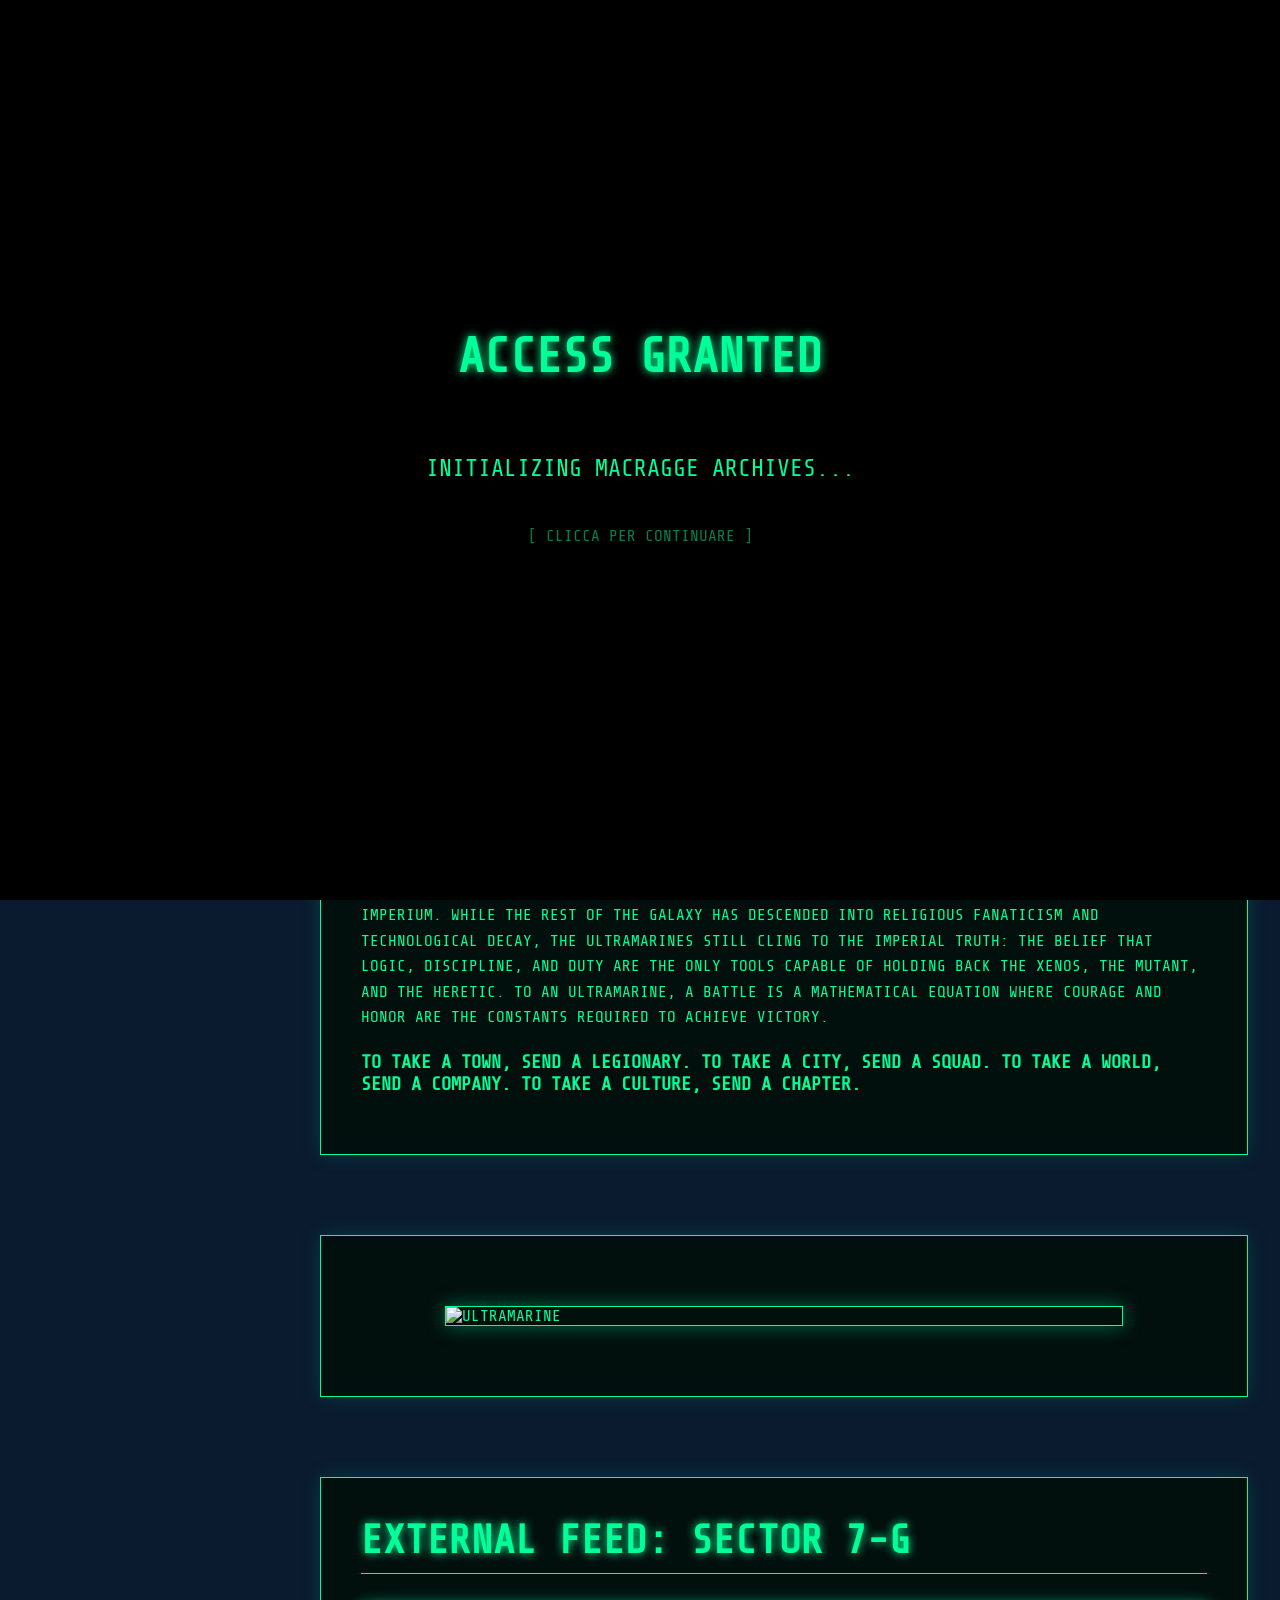
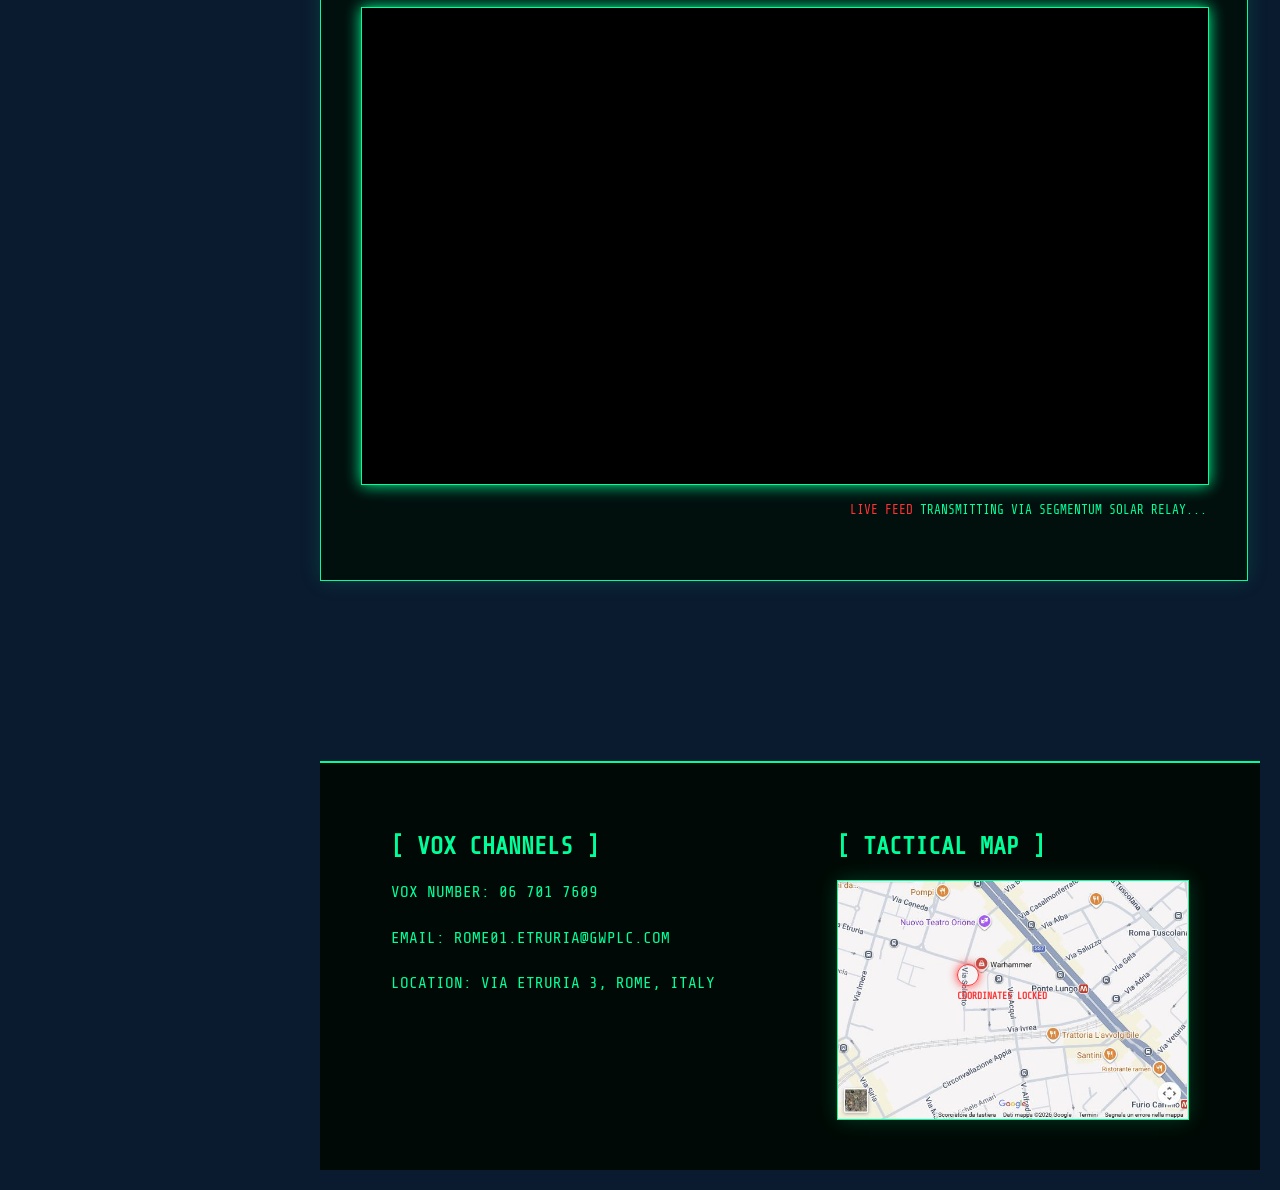
==== index.html @ a3e951f6 "Update index.html" ====
<!DOCTYPE html>
<html lang="eng">
<head>
    <meta charset="UTF-8">
    <title>Ultramarines Codex</title>
	<link rel="icon" type="image/x-icon" href="https://spikeybits.com/wp-content/uploads/2024/10/space-marines-wal-hor-codex-art-cover.png">
	<meta property="og:image" content="space-marines-wal-hor-codex-art-cover.png">
    <link rel="stylesheet" href="style.css">
    <link href="https://fonts.googleapis.com/css2?family=Share+Tech+Mono&display=swap" rel="stylesheet">
</head>
<body class="bg-index">

    <div id="notifica-nero" onclick="this.style.display='none'">
        <h1 style="border:none; font-size: 3em;">ACCESS GRANTED</h1>
        <p style="font-size: 1.5em;">Initializing Macragge Archives...</p>
        <p style="opacity: 0.5;">[ Clicca per continuare ]</p>
    </div>

    <nav class="codex-menu">
        <input type="checkbox" id="ultra-check" class="menu-toggle">
        <label for="ultra-check" class="menu-header">[+] Codex Index</label>
        <div class="menu-content">
            <ul>
                <li><a href="index.html">> Home</a></li>
                <li><a href="Roboute Guilliman.html">> The Primarch</a></li>
                <li><a href="Companies.html">> Companies</a></li>
            </ul>
        </div>
    </nav>

    <main class="container freespace">
        <article class="data-slate">
            <h1>Macragge's Database</h1>
            <p>Welcome, Battle-Brother. You are currently viewing the restricted data-slates of the Ultramarines Chapter's archive.</p>
            <h2>Chapter Status: Active</h2>
            <p>We march for Macragge! And we shall know no fear.</p>
	    <h3>For the Emperor of Mankind!!!</h3>
        </article>

        <article class="data-slate">
            <h1>Who are the Ultramarines?</h1>
            <h2>The XIII Legion: Guardians of the Five Hundred Worlds</h2>
            <p>The Ultramarines were forged during the Great Crusade as the thirteenth of the original twenty Space Marine Legions. While other Legions were defined by their savagery or their specialized psychic powers, the XIII was defined by logistics and statecraft. They didn't just conquer planets; they rebuilt them. Under the leadership of their Primarch, <a href="Roboute Guilliman.html">Roboute Guilliman</a>, the Ultramarines established the Realm of Ultramar—a sub-empire of five hundred star systems centered around their fortress-world, Macragge. Unlike the rest of the galaxy's decaying feudal systems, Ultramar was a beacon of meritocracy and efficiency, proving that humanity could thrive through order rather than just survive through fear.</p>
	    <p>
	    In the current era of the 41st Millennium, the Ultramarines are the "Standard-Bearers" of the Imperium. While the rest of the galaxy has descended into religious fanaticism and technological decay, the Ultramarines still cling to the Imperial Truth: the belief that logic, discipline, and duty are the only tools capable of holding back the xenos, the mutant, and the heretic. To an Ultramarine, a battle is a mathematical equation where Courage and Honor are the constants required to achieve victory.
	    </p>
	    <h3>To take a town, send a legionary. To take a city, send a squad. To take a world, send a company. To take a culture, send a Chapter.</h3>
        </article>

<article class="data-slate">
<img src="https://i.redd.it/wb20ms05nzif1.png" class="slate-image-right" alt="Ultramarine">
</article>

<article class="data-slate">
    <h1>External Feed: Sector 7-G</h1>
    <div class="video-aspect-ratio">
        <iframe
            src="https://www.youtube.com/embed/X98ImCbhjnI" 
            title="Codex Video Feed" 
            frameborder="0" 
            allow="accelerometer; autoplay; clipboard-write; encrypted-media; gyroscope; picture-in-picture" 
            allowfullscreen>
        </iframe> 
    </div>

    <p class="video-footer">
        <span class="status-blink">LIVE FEED</span> 
        Transmitting via Segmentum Solar Relay...
    </p>
</article>

	<footer class="cogitator-footer">
    <div class="footer-split">
        <div class="vox-contacts">
            <h2 class="gold-text">[ VOX CHANNELS ]</h2>
            <p>VOX NUMBER: <span class="glow">06 701 7609</span></p>
            <p> EMAIL: rome01.etruria@gwplc.com</p>
            <p>LOCATION: Via Etruria 3, Rome, Italy </p>
        </div>

        <div class="tactical-visualizer">
            <h2 class="gold-text">[ TACTICAL MAP ]</h2>
            <div class="map-portal-wrapper">
                <img src="images/map-screenshot.jpg" class="map-visual">
                
                <a href="https://jambonium.co.uk/40kmap/#macragge" class="target-link">
                    <div class="target-crosshair"></div>
                    <span class="target-label">COORDINATES LOCKED</span>
                </a>
            </div>
        </div>
    </div>
</footer>
		
</main>

</body>

</html>
---- style.css ----
/* --- COGITATOR CORE SYSTEM --- */
:root {
    --ultra-glow: #00FF99;
    --ultra-bg: rgba(0, 15, 10, 0.9); /* Darker green-tinted black */
    --ultra-font: 'Share Tech Mono', monospace;
    --ultra-border: 1px solid var(--ultra-glow);
    --scanline: linear-gradient(rgba(18, 16, 16, 0) 50%, rgba(0, 255, 153, 0.05) 50%), linear-gradient(90deg, rgba(255, 0, 0, 0.02), rgba(0, 255, 0, 0.01), rgba(0, 0, 255, 0.02));
    --ultra-blue: #79c0ff;      /* The Macragge Blue */
    --ultra-gold: #C39133;      /* The Golden Aquila */
    --ultra-blue-glow: rgba(0, 94, 184, 0.5);
    --ultra-dark: #0a1a2f;
     
}
html {
    scroll-behavior: smooth;
}
body {
   background-color: var(--ultra-dark);
    background-size: cover;
    background-attachment: fixed;
    background-position: center;
    margin: 0;
    padding: 0; /* Changed from 20px to 0 to prevent edge gaps */
    font: 16px var(--ultra-font);
    color: var(--ultra-glow);
    text-transform: uppercase;
    overflow-x: hidden;
    min-height: 100vh;
}
.bg-index {
    background-image: url('images/index-bg.jpg');
}
.bg-primarch {
    background-image: url('images/guilliman-bg.jpg');
}
.bg-companies {
    background-image: url('images/companies-bg.jpg');
}

/* --- THE SCANLINE OVERLAY (The Secret Ingredient) --- */
body::before {
    content: " ";
    display: block;
    position: fixed;
    top: 0; left: 0; bottom: 0; right: 0;
    background: var(--scanline);
    background-size: 100% 4px, 3px 100%;
    z-index: 9999;
    pointer-events: none; /* Allows clicking through the lines */
}

/* --- THE COGITATOR MENU --- */
.codex-menu {
    width: 280px;
    position: fixed;
    top: 20px;
    left: 20px;
    background: var(--ultra-bg);
    border: var(--ultra-border);
    z-index: 100;
    box-shadow: 0 0 15px rgba(0, 255, 153, 0.3);
    backdrop-filter: blur(5px);
}

.menu-header {
    display: block;
    padding: 15px;
    background: rgba(0, 255, 153, 0.1);
    cursor: pointer;
    text-transform: uppercase;
    border-bottom: var(--ultra-border);
    font-weight: bold;
}

.menu-content a {
    color: var(--ultra-glow);
    text-decoration: none;
    display: block;
    padding: 12px 20px;
    border-bottom: 1px solid rgba(0, 255, 153, 0.1);
}

.menu-content a:hover {
    background: var(--ultra-glow);
    color: #000;
}

.menu-toggle { display: none; }
.menu-toggle:checked ~ .menu-content { max-height: 500px; }
.menu-content { max-height: 0; overflow: hidden; transition: 0.4s; }

/* --- THE MAIN DATA-SLATE BOX --- */
.container {
    padding: 20px 20px 20px 320px; /* Room for fixed menu */
    min-height: 100vh;
}

.data-slate {
    background: var(--ultra-bg);
    border: var(--ultra-border);
    padding: 40px;
    max-width: 1000px;
    width:90%;
    box-shadow: 0 0 20px rgba(0, 255, 153, 0.15);
    backdrop-filter: blur(5px);
    position: relative;
}

/* Glowing Title Effect */
h1 {
    font-size: 2.5em;
    margin-top: 0;
    text-transform: uppercase;
    border-bottom: var(--ultra-border);
    padding-bottom: 10px;
    text-shadow: 0 0 10px var(--ultra-glow);
}

p {
    line-height: 1.6;
    margin-bottom: 20px;
}
.data-slate a {
    color: var(--ultra-glow);
    text-decoration: none;
    border-bottom: 1px dashed var(--ultra-glow);
    transition: 0.3s;
}

.data-slate a:hover {
    background: var(--ultra-glow);
    color: #000;
    box-shadow: 0 0 10px var(--ultra-glow);
}

/* --- OVERLAY INITIALIZATION --- */
#notifica-nero {
    position: fixed;
    top: 0; left: 0; width: 100%; height: 100%;
    background: black;
    z-index: 999999;
    display: flex;
    flex-direction: column;
    justify-content: center;
    align-items: center;
    cursor: pointer;
}
/* --- free space between articles --- */
.freespace {
  display: flex;
  flex-direction: column;
  gap: 80px; /* Precise control over the space between items */
 /* Shared background */
}
/* --- setup images at the right of the articles --- */
.slate-image-right {
  display: block;      /* Takes up its own line to allow centering */
    margin: 30px auto;   /* Perfect horizontal centering with vertical spacing */
    width: 80%;          /* Significantly expands it to fill the slate */
    max-width: 900px;    /* Prevents it from getting too big on huge monitors */
    border: var(--ultra-border);
    box-shadow: 0 0 20px rgba(0, 255, 153, 0.4); /* Intense glow */
}

.video-aspect-ratio {
    position: relative;
    width: 100%;
    padding-bottom: 56.25%; /* Magic number for 16:9 aspect ratio */
    height: 0;
    overflow: hidden;
    border: var(--ultra-border);
    background: #000;
    box-shadow: 0 0 15px var(--ultra-glow);
    margin-bottom: 15px;
    z-index: 10;
}

/* This forces the YouTube player to fill that container */
.video-aspect-ratio iframe {
    position: absolute;
    top: 0;
    left: 0;
    width: 100%;
    height: 100%;
    border: 0;
}

.video-footer {
    font-family: 'Share Tech Mono', monospace;
    font-size: 0.8em;
    color: var(--ultra-glow);
    text-align: right;
    text-transform: uppercase;
}
.status-blink {
    color: #ff3333;
    animation: blinker 1s linear infinite;
}

@keyframes blinker {
    50% { opacity: 0; }
}
/* --- THE ULTIMATE PRIMARCH OVERRIDE (CLEANED) --- */

/* 1. TEXT COLORS: LIGHT BLUE CONTENT, GOLD TITLES */
body.bg-primarch p, 
body.bg-primarch li, 
body.bg-primarch td {
    color: #79C0FF !important; 
}

/* Fixed the comma and the heading list */
body.bg-primarch h1, 
body.bg-primarch h2, 
body.bg-primarch h3 {
    color: var(--ultra-gold) !important;
    text-shadow: 0 0 10px rgba(195, 145, 51, 0.5) !important;
    border-bottom: 2px solid var(--ultra-gold) !important;
    text-transform: uppercase; /* Makes them look like official data headers */
}

/* 2. THE DATA SLATE & SCANLINES (BLUE GLOW) */
body.bg-primarch .data-slate {
    border: 1px solid #005EB8 !important;
    box-shadow: 0 0 20px rgba(0, 94, 184, 0.4) !important;
}

body.bg-primarch::before {
    background: linear-gradient(rgba(18, 16, 16, 0) 50%, rgba(0, 94, 184, 0.05) 50%);
    background-size: 100% 4px;
}

/* 3. THE MENU (BLUE SYSTEM) */
body.bg-primarch .codex-menu {
    border: 1px solid #005EB8 !important;
    box-shadow: 0 0 15px rgba(0, 94, 184, 0.5) !important;
}

body.bg-primarch .menu-header {
    color: #005EB8 !important;
    border-bottom: 1px solid #005EB8 !important; /* This fixes the green line! */
    text-shadow: 0 0 5px rgba(0, 94, 184, 0.5) !important;
     background: rgba(0, 15, 10, 0.9);
}

body.bg-primarch .menu-content a {
    color: #79C0FF !important; /* Lighter blue for links */
    border-bottom: 1px solid rgba(0, 94, 184, 0.3) !important;
    border-left: 3px solid transparent;
}

body.bg-primarch .menu-content a:hover {
    background: #005EB8 !important;
    color: white !important;
    box-shadow: 0 0 10px #005EB8 !important;
}

/* 4. THE WARGEAR TABLE (REFINED) */
body.bg-primarch .ultra-table {
    border: 1px solid #005EB8 !important;
    background: rgba(10, 26, 47, 0.9);
}

body.bg-primarch .ultra-table thead th {
    color: var(--ultra-gold) !important; /* Headers are Gold */
    background: rgba(0, 94, 184, 0.3);
    border-bottom: 2px solid var(--ultra-gold)!important;
}

/* Layout Grid */
.cogitator-grid {
    display: flex;
    flex-direction: column;
    gap: 30px; /* Space between the three main rows */
    margin-top: 20px;
    width: 100%;
}

.grid-row {
    display: flex;
    flex-wrap: wrap; /* Allows cards to drop to next line if screen is small */
    gap: 15px;      /* Horizontal space between cards */
    justify-content: flex-start; /* Keeps them left-aligned like a data-slate */
    width: 100%;
}

/* Card Styling */
.company-card {
    background: var(--ultra-bg);
    border: var(--ultra-border);
    padding: 12px;
    width: 160px; 
    min-height: 280px;
    box-shadow: 0 0 15px rgba(0, 255, 153, 0.1);
    position: relative;
    backdrop-filter: blur(5px);
    flex: 0 0 auto; /* Prevents cards from squishing */
}

.company-card:hover {
    box-shadow: 0 0 20px var(--ultra-glow);
    transform: translateY(-2px);
}

/* Card Header */
.card-header {
    border-bottom: var(--ultra-border);
    font-size: 0.9rem;
    padding-bottom: 5px;
    margin-bottom: 15px;
    text-align: center;
    letter-spacing: 1px;
}

.banner-img {
    display: block;
    width: 60px; 
    height: auto;
    margin: 0 auto 15px;
    position: relative;
    z-index: 10; /* Ensures it sits above the background */
    /* Removed the complex filter; use this simple one to start */
    filter: brightness(1.2) contrast(1.1); 
}

/* Captain Name */
.captain {
    display: block;
    color: var(--ultra-gold);
    font-size: 0.75rem;
    font-weight: bold;
    text-align: center;
    margin-bottom: 10px;
    min-height: 2em;
}

/* Unit Lists */
.card-content ul {
    list-style: none;
    padding: 0;
    margin: 0;
}

.card-content li {
    font-size: 0.65rem;
    margin-bottom: 4px;
    padding-left: 10px;
    position: relative;
}

.card-content li::before {
    content: ">";
    position: absolute;
    left: 0;
    color: var(--ultra-glow);
}

/* Card Variants */
.company-card.veteran {
    border-left: 4px solid var(--ultra-gold);
}

.company-card.scout {
    opacity: 0.85;
    border-style: dashed;
}

/* --- 2. NEWSLETTER LOGIC --- */

.newsletter-thanks {
    display: none; 
    margin-top: 20px;
    padding: 20px;
    border: 1px dashed var(--ultra-glow);
    background: rgba(0, 255, 153, 0.05);
    text-align: center;
    color: var(--ultra-glow);
    box-shadow: inset 0 0 10px rgba(0, 255, 153, 0.2);
}



/* Responsive tweak for tablets/phones */
@media (max-width: 800px) {
    .container {
        padding: 20px; /* Removes large left margin on small screens */
    }
    .codex-menu {
        position: relative;
        width: 100%;
        margin-bottom: 20px;
        top: 0; left: 0;
    }
}

/* --- SCROLL TRIGGER BUTTON --- */
.scroll-trigger {
    position: fixed;
    bottom: 20px;
    right: 20px;
    z-index: 10005; /* Above everything */
    background: var(--ultra-bg);
    border: var(--ultra-border);
    color: var(--ultra-glow);
    padding: 10px;
    text-decoration: none;
    display: flex;
    flex-direction: column;
    align-items: center;
    box-shadow: 0 0 10px var(--ultra-glow);
    transition: 0.3s;
}

.scroll-trigger:hover {
    background: var(--ultra-glow);
    color: #000;
}

.scroll-trigger .arrow {
    animation: bounce 2s infinite;
}

@keyframes bounce {
    0%, 20%, 50%, 80%, 100% {transform: translateY(0);}
    40% {transform: translateY(5px);}
    60% {transform: translateY(3px);}
}

/* --- FLOATING SCROLL BUTTON --- */
.scroll-to-map {
    position: fixed;
    bottom: 30px;
    right: 30px;
    cursor: pointer;
    z-index: 10005; /* Above scanlines */
    text-align: center;
    color: var(--ultra-glow);
    font-size: 0.6rem;
    letter-spacing: 2px;
}

.mouse-icon {
    width: 22px;
    height: 38px;
    border: 2px solid var(--ultra-glow);
    border-radius: 12px;
    margin: 0 auto 8px;
    position: relative;
}

.mouse-icon::before {
    content: '';
    width: 4px;
    height: 8px;
    background: var(--ultra-glow);
    position: absolute;
    top: 6px; left: 50%;
    transform: translateX(-50%);
    animation: mouse-scroll 1.5s infinite;
}

@keyframes mouse-scroll {
    0% { opacity: 1; top: 6px; }
    100% { opacity: 0; top: 20px; }
}

/* --- FOOTER & MAP --- */
.cogitator-footer {
    background: rgba(0, 10, 5, 0.98);
    border-top: 2px solid var(--ultra-glow);
    padding: 50px 30px;
    margin-top: 100px;
    position: relative;
    z-index: 10001;
}

.footer-split {
    display: flex;
    justify-content: space-around;
    flex-wrap: wrap;
    gap: 40px;
}

.map-portal-wrapper {
    position: relative;
    width: 350px;
    border: 1px solid var(--ultra-glow);
    box-shadow: 0 0 20px rgba(0, 255, 153, 0.2);
}

.map-visual {
    width: 100%;
    display: block;
    /* This makes the screenshot look like a holographic projection */
  /*  filter: brightness(0.4) sepia(1) hue-rotate(100deg) saturate(3) contrast(1.2); */
}

/* THE CLICKABLE MARKER (This redirects to your site) */
.target-link {
    position: absolute;
    top: 35%; left: 34%; /* Change these to mark your specific house/location */
    text-decoration: none;
    cursor: pointer;
}

.target-crosshair {
    width: 20px;
    height: 20px;
    border: 1px solid #ff3333;
    border-radius: 50%;
    box-shadow: 0 0 10px #ff3333;
    animation: target-pulse 1s infinite alternate;
}

@keyframes target-pulse {
    from { transform: scale(1); opacity: 0.5; }
    to { transform: scale(1.3); opacity: 1; }
}

.target-label {
    color: #ff3333;
    font-size: 0.6rem;
    font-weight: bold;
    display: block;
    margin-top: 5px;
}
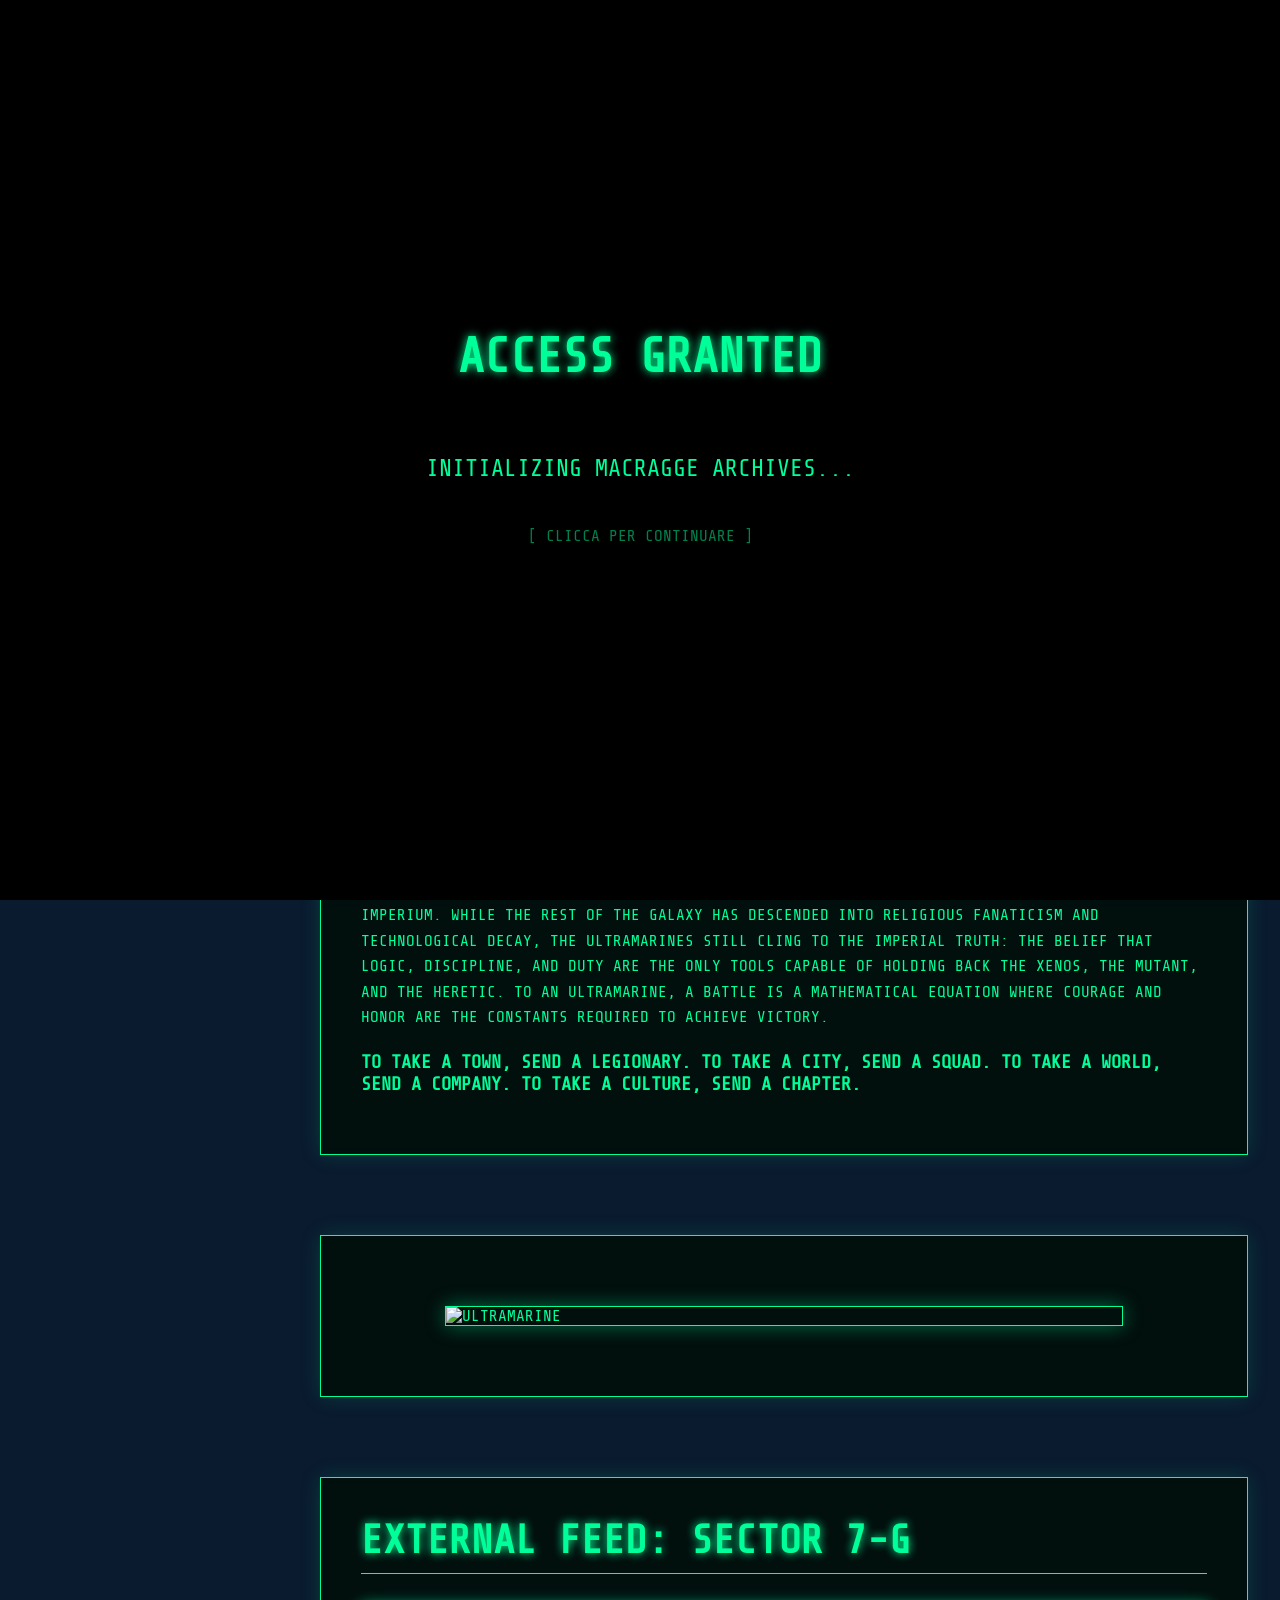
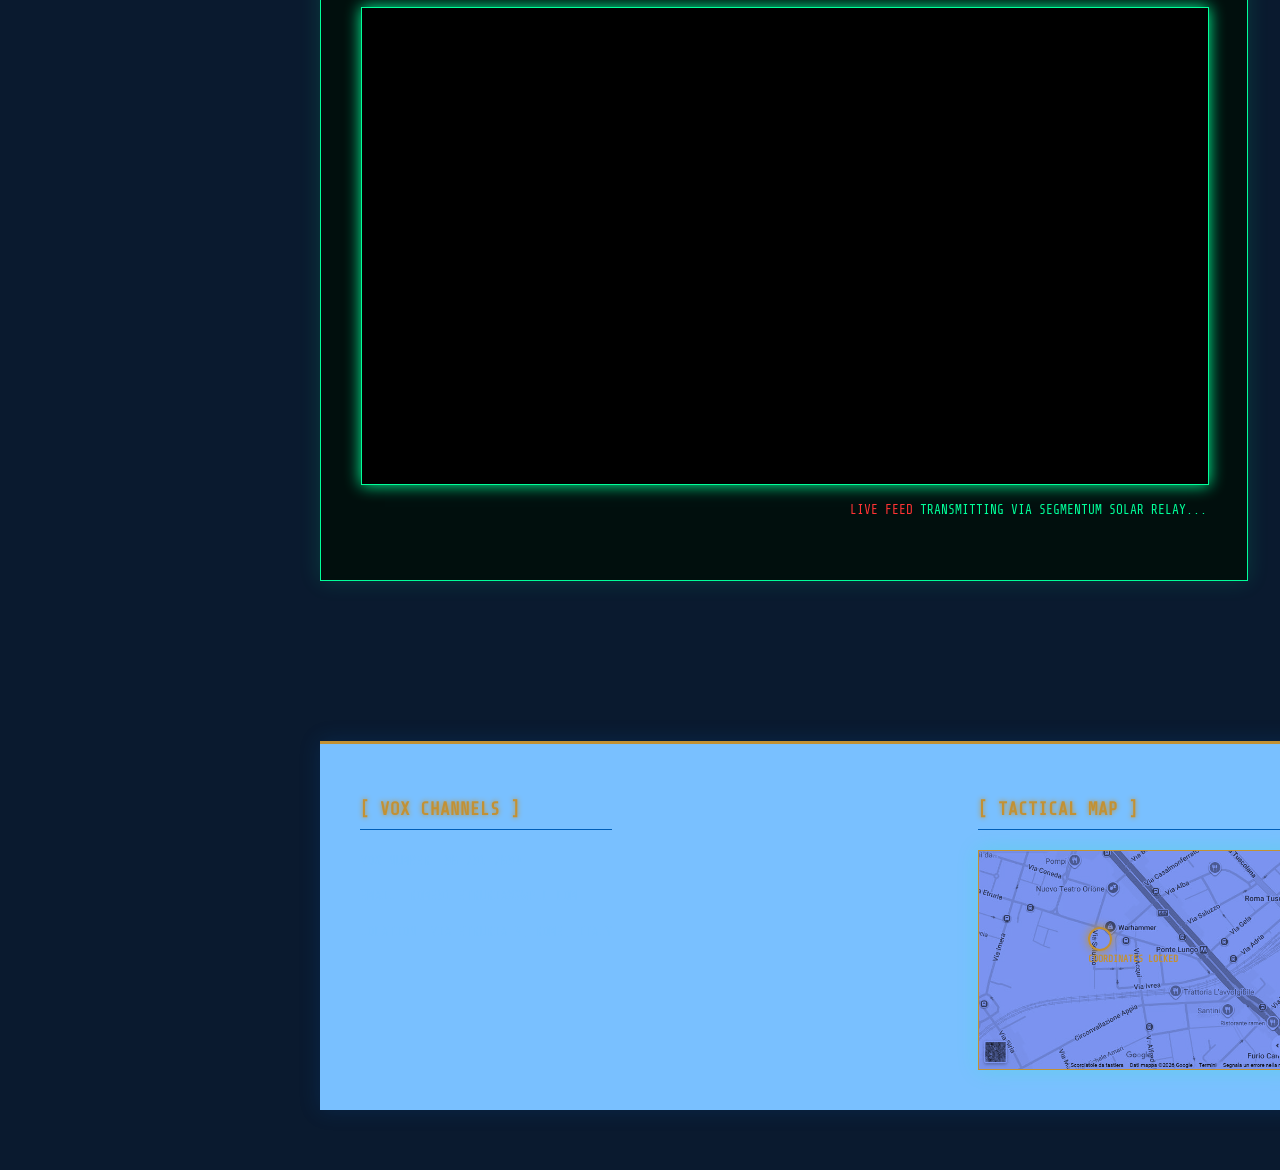
==== commit 7fd1089c: "Update index.html" ====
--- a/index.html
+++ b/index.html
@@ -69,6 +69,11 @@
     </p>
 </article>
 
+	<div class="scroll-to-map" onclick="window.scrollTo({top: document.body.scrollHeight, behavior: 'smooth'})">
+    <div class="mouse-icon"></div>
+    <span>NAVIGATE TO SECTOR</span>
+</div>
+		
 	<footer class="cogitator-footer">
     <div class="footer-split">
         <div class="vox-contacts">
--- a/style.css
+++ b/style.css
@@ -524,3 +524,132 @@
     display: block;
     margin-top: 5px;
 }
+
+
+/* --- ULTRAMARINE GLOBAL UI (Contained Version) --- */
+
+/* 1. THE FLOATING SCROLL TRIGGER */
+.scroll-to-map {
+    position: fixed;
+    bottom: 30px;
+    right: 30px;
+    cursor: pointer;
+    z-index: 10005; 
+    text-align: center;
+    color: var(--ultra-gold); 
+    font-size: 0.65rem;
+    letter-spacing: 2px;
+    text-shadow: 0 0 8px var(--ultra-blue-glow);
+}
+
+.mouse-icon {
+    width: 22px;
+    height: 38px;
+    border: 2px solid var(--ultra-blue-glow); 
+    border-radius: 12px;
+    margin: 0 auto 8px;
+    position: relative;
+    box-shadow: 0 0 10px var(--ultra-blue-glow);
+}
+
+.mouse-icon::before {
+    content: '';
+    width: 4px;
+    height: 8px;
+    background: var(--ultra-gold); 
+    position: absolute;
+    top: 6px; 
+    left: 50%;
+    transform: translateX(-50%);
+    animation: mouse-scroll 1.5s infinite;
+    box-shadow: 0 0 5px var(--ultra-gold);
+}
+
+@keyframes mouse-scroll {
+    0% { opacity: 1; top: 6px; }
+    100% { opacity: 0; top: 20px; }
+}
+
+/* 2. THE CONTAINED COGITATOR FOOTER */
+.cogitator-footer {
+    width: 100%;
+    max-width: 1000px; 
+    background: var(--ultra-blue) !important;
+    border: 1px solid var(--ultrea-gold) !important;
+    border-top: 3px solid var(--ultra-gold) !important;
+    padding: 40px;
+    margin-top: 80px;
+    margin-bottom: 40px;
+    position: relative;
+    z-index: 10001;
+    box-shadow: 0 0 20px rgba(0, 94, 184, 0.2);
+    backdrop-filter: blur(5px);
+}
+
+.footer-split {
+    display: flex;
+    justify-content: space-between;
+    align-items: flex-start;
+    flex-wrap: wrap;
+    gap: 30px;
+}
+
+.vox-contacts h2, .tactical-visualizer h2 {
+    color: var(--ultra-gold) !important;
+    font-size: 1.1rem;
+    border-bottom: 1px solid #005EB8 !important;
+    padding-bottom: 10px;
+    margin-bottom: 20px;
+    text-shadow: 0 0 5px var(--ultra-gold) !important;
+}
+
+.vox-contacts p {
+    color: #79c0ff;
+    font-size: 0.85rem;
+    margin-bottom: 10px;
+}
+
+/* 3. THE TACTICAL MAP PORTAL */
+.map-portal-wrapper {
+    position: relative;
+    width: 320px;
+    border: 1px solid var(--ultra-gold) !important;
+    line-height: 0;
+}
+
+.map-visual {
+    width: 100%;
+    display: block;
+    filter: brightness(0.5) sepia(1) hue-rotate(190deg) saturate(2.5);
+}
+
+.target-link {
+    position: absolute;
+    top: 35%; 
+    left: 34%; 
+    text-decoration: none;
+    cursor: pointer;
+}
+
+.target-crosshair {
+    width: 20px;
+    height: 20px;
+    border: 2px solid var(--ultra-gold);
+    border-radius: 50%;
+    box-shadow: 0 0 10px var(--ultra-gold);
+    animation: target-pulse 1s infinite alternate;
+}
+
+@keyframes target-pulse {
+    from { transform: scale(1); opacity: 0.6; }
+    to { transform: scale(1.3); opacity: 1; }
+}
+
+.target-label {
+    color: var(--ultra-gold) !important;
+    font-size: 0.6rem;
+    font-weight: bold;
+    display: block;
+    margin-top: 8px;
+    text-align: center;
+}
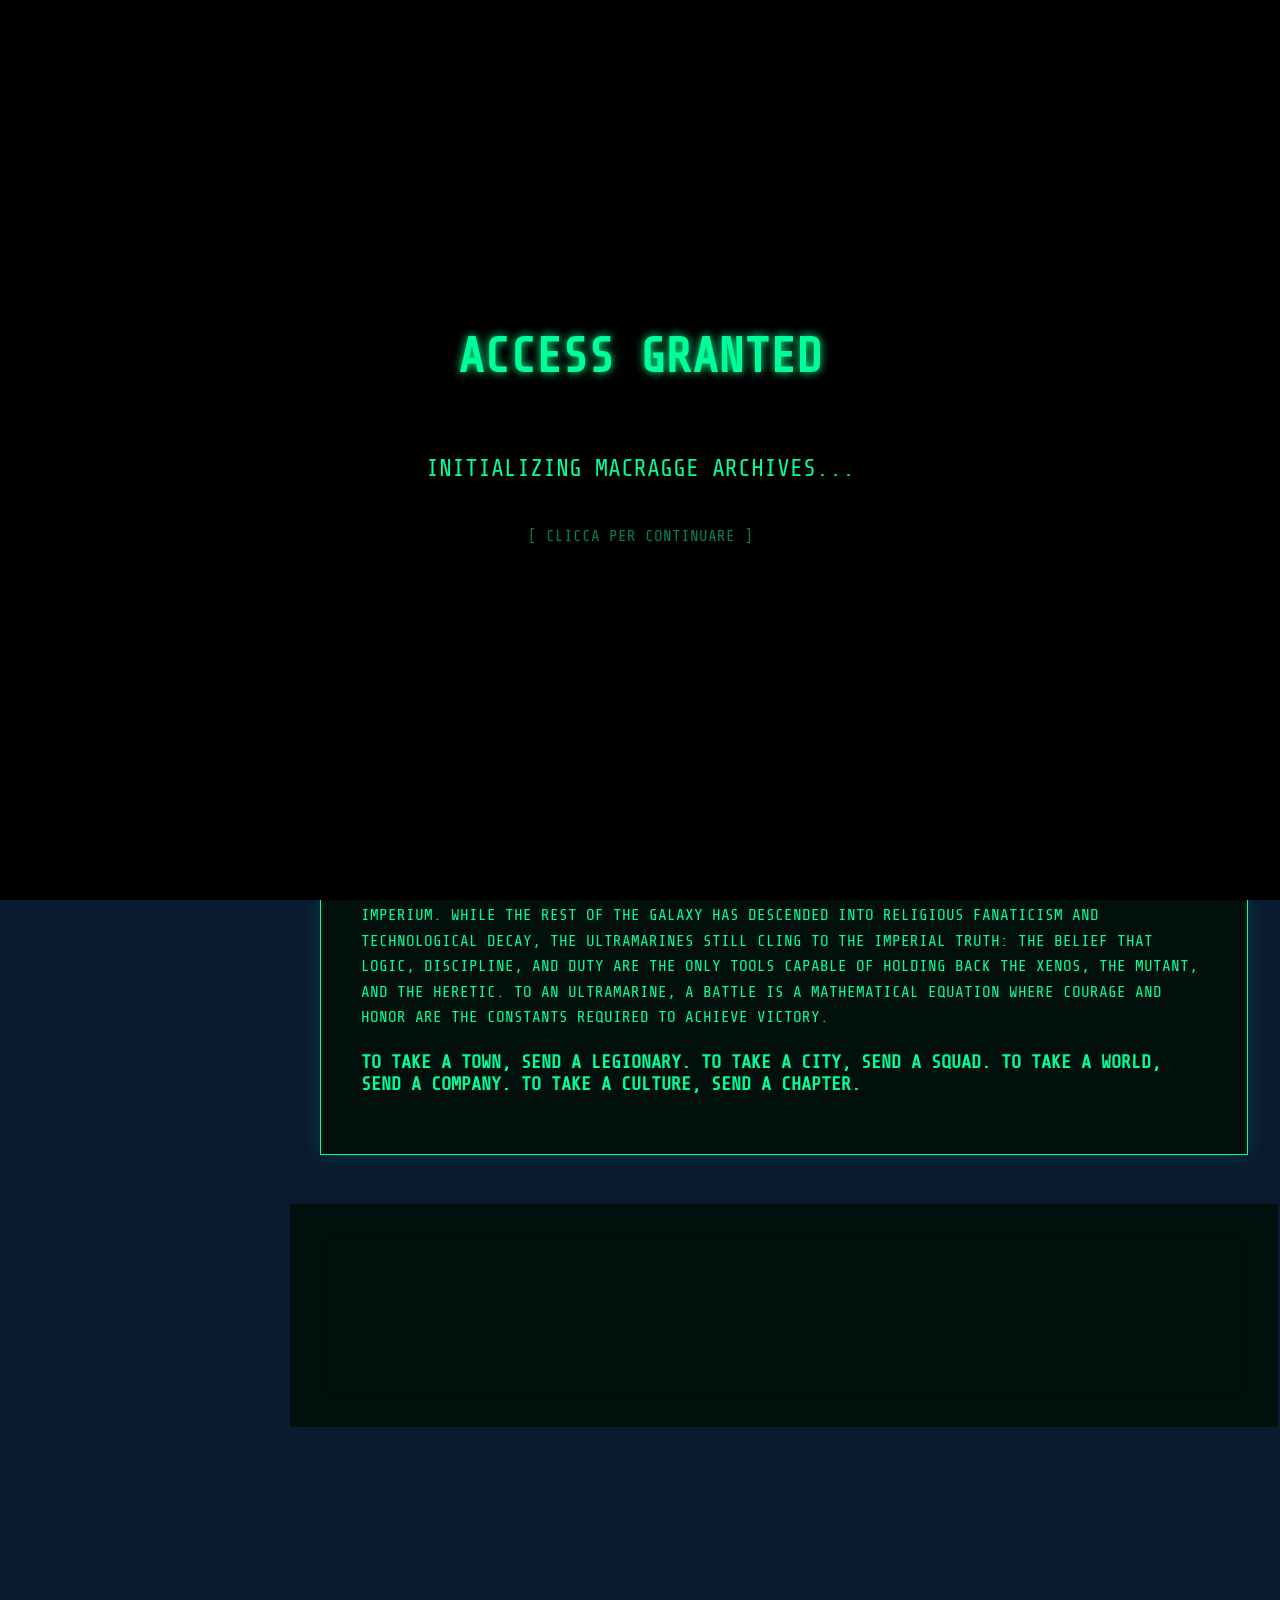
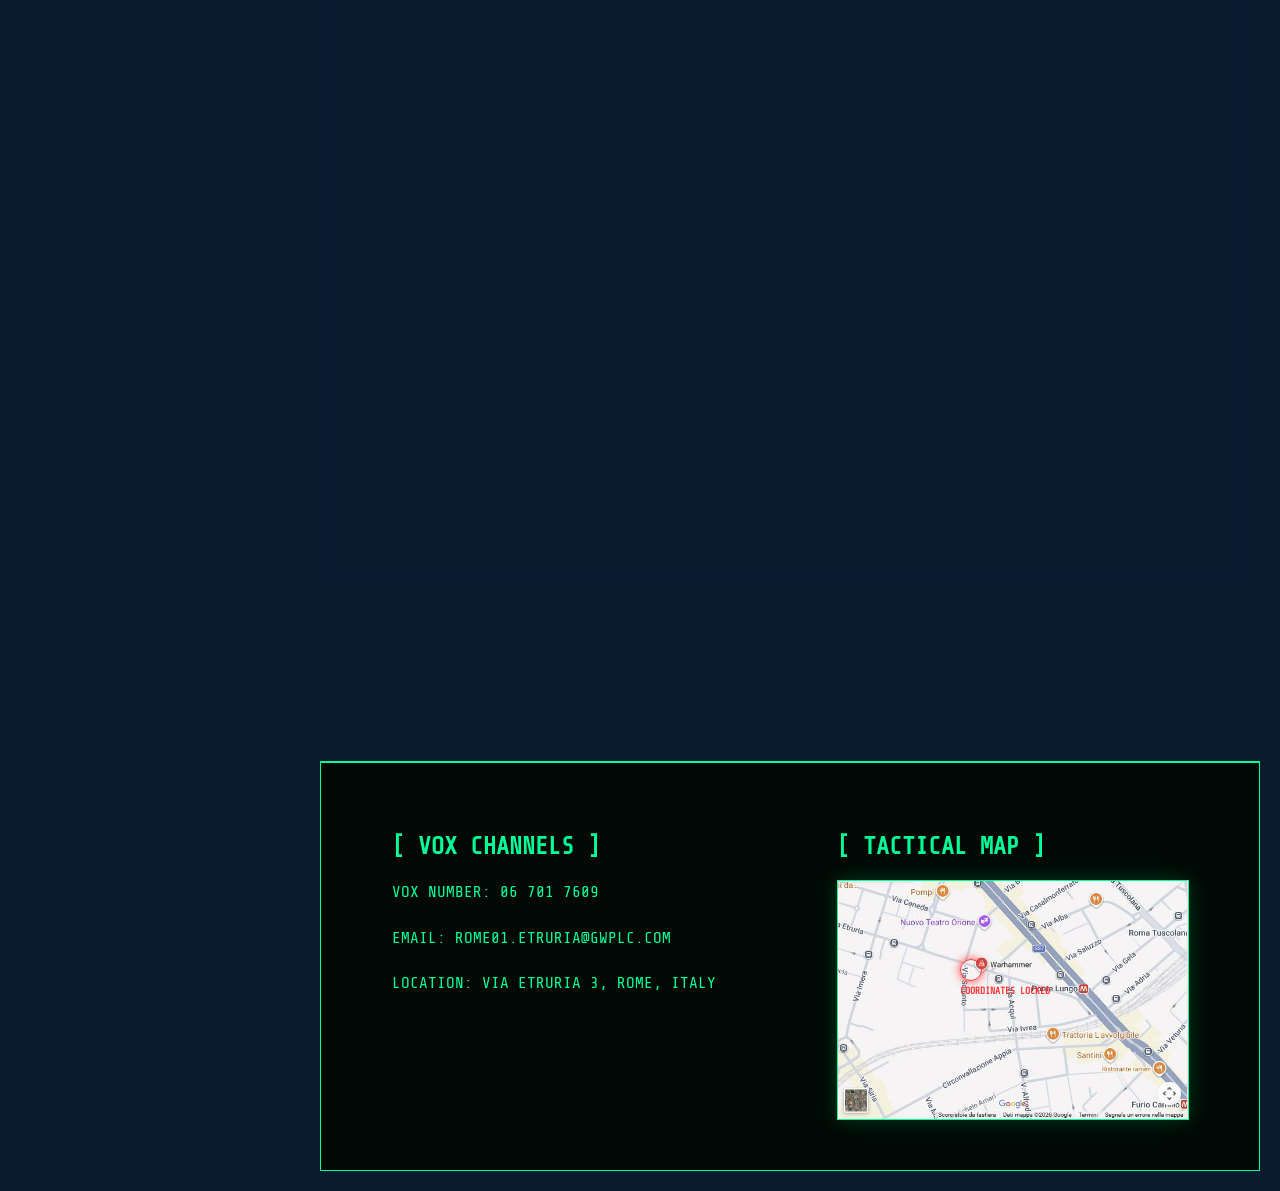
==== commit 09d3f242: "Update index.html" ====
--- a/index.html
+++ b/index.html
@@ -24,6 +24,7 @@
                 <li><a href="index.html">> Home</a></li>
                 <li><a href="Roboute Guilliman.html">> The Primarch</a></li>
                 <li><a href="Companies.html">> Companies</a></li>
+				<li><a href="enemies.html">> Enemies of Utramar</a></li>
             </ul>
         </div>
     </nav>
--- a/style.css
+++ b/style.css
@@ -9,6 +9,7 @@
     --ultra-gold: #C39133;      /* The Golden Aquila */
     --ultra-blue-glow: rgba(0, 94, 184, 0.5);
     --ultra-dark: #0a1a2f;
+     --ultra-border-blue: 1px solid var(--ultra-blue-glow);
      
 }
 html {
@@ -230,6 +231,23 @@
     background-size: 100% 4px;
 }
 
+ body.bg-primarch .slate-image-right {
+     border: #79C0FF !important;
+     box-shadow: 0 0 20px rgba(0, 212, 255, 0.4) !important;
+ }
+body.bg-primarch .data-slate a {
+    color: #79C0FF !important;
+    text-decoration: none !important;
+    border-bottom: 1px dashed #79C0FF!important;
+    transition: 0.3s;
+}
+
+body.bg-primarch .data-slate a:hover {
+    background: #79C0FF !important;
+    color: #000 !important;
+    box-shadow: 0 0 10px #79C0FF!important;
+}
+
 /* 3. THE MENU (BLUE SYSTEM) */
 body.bg-primarch .codex-menu {
     border: 1px solid #005EB8 !important;
@@ -327,7 +345,7 @@
 .captain {
     display: block;
     color: var(--ultra-gold);
-    font-size: 0.75rem;
+    font-size: 1,375rem;
     font-weight: bold;
     text-align: center;
     margin-bottom: 10px;
@@ -342,7 +360,7 @@
 }
 
 .card-content li {
-    font-size: 0.65rem;
+    font-size: 1.125rem;
     margin-bottom: 4px;
     padding-left: 10px;
     position: relative;
@@ -393,46 +411,15 @@
     }
 }
 
-/* --- SCROLL TRIGGER BUTTON --- */
-.scroll-trigger {
-    position: fixed;
-    bottom: 20px;
-    right: 20px;
-    z-index: 10005; /* Above everything */
-    background: var(--ultra-bg);
-    border: var(--ultra-border);
-    color: var(--ultra-glow);
-    padding: 10px;
-    text-decoration: none;
-    display: flex;
-    flex-direction: column;
-    align-items: center;
-    box-shadow: 0 0 10px var(--ultra-glow);
-    transition: 0.3s;
-}
-
-.scroll-trigger:hover {
-    background: var(--ultra-glow);
-    color: #000;
-}
-
-.scroll-trigger .arrow {
-    animation: bounce 2s infinite;
-}
-
-@keyframes bounce {
-    0%, 20%, 50%, 80%, 100% {transform: translateY(0);}
-    40% {transform: translateY(5px);}
-    60% {transform: translateY(3px);}
-}
-
-/* --- FLOATING SCROLL BUTTON --- */
+/* --- 1. GLOBAL SCROLL & FOOTER (DEFAULT GREEN) --- */
+
+/* Floating Scroll Trigger */
 .scroll-to-map {
     position: fixed;
     bottom: 30px;
     right: 30px;
     cursor: pointer;
-    z-index: 10005; /* Above scanlines */
+    z-index: 10005;
     text-align: center;
     color: var(--ultra-glow);
     font-size: 0.6rem;
@@ -454,19 +441,16 @@
     height: 8px;
     background: var(--ultra-glow);
     position: absolute;
-    top: 6px; left: 50%;
+    top: 6px; 
+    left: 50%;
     transform: translateX(-50%);
     animation: mouse-scroll 1.5s infinite;
 }
 
-@keyframes mouse-scroll {
-    0% { opacity: 1; top: 6px; }
-    100% { opacity: 0; top: 20px; }
-}
-
-/* --- FOOTER & MAP --- */
+/* Footer & Map Container */
 .cogitator-footer {
-    background: rgba(0, 10, 5, 0.98);
+    background: rgba(0, 10, 5, 0.98); /* Default Green-Black */
+    border: 1px solid var(--ultra-glow);
     border-top: 2px solid var(--ultra-glow);
     padding: 50px 30px;
     margin-top: 100px;
@@ -491,18 +475,14 @@
 .map-visual {
     width: 100%;
     display: block;
-    /* This makes the screenshot look like a holographic projection */
-  /*  filter: brightness(0.4) sepia(1) hue-rotate(100deg) saturate(3) contrast(1.2); */
-}
-
+}
 /* THE CLICKABLE MARKER (This redirects to your site) */
 .target-link {
     position: absolute;
-    top: 35%; left: 34%; /* Change these to mark your specific house/location */
+    top: 32.6%; left: 35.1%; /* Change these to mark your specific house/location */
     text-decoration: none;
     cursor: pointer;
 }
-
 .target-crosshair {
     width: 20px;
     height: 20px;
@@ -516,7 +496,6 @@
     from { transform: scale(1); opacity: 0.5; }
     to { transform: scale(1.3); opacity: 1; }
 }
-
 .target-label {
     color: #ff3333;
     font-size: 0.6rem;
@@ -525,131 +504,277 @@
     margin-top: 5px;
 }
 
-
-/* --- ULTRAMARINE GLOBAL UI (Contained Version) --- */
-
-/* 1. THE FLOATING SCROLL TRIGGER */
-.scroll-to-map {
-    position: fixed;
-    bottom: 30px;
-    right: 30px;
-    cursor: pointer;
-    z-index: 10005; 
-    text-align: center;
-    color: var(--ultra-gold); 
-    font-size: 0.65rem;
-    letter-spacing: 2px;
+/* --- 2. GUILLIMAN PAGE OVERRIDE (BLUE & GOLD) --- */
+
+/* UI Elements Override */
+body.bg-primarch .scroll-to-map {
+    color: var(--ultra-gold) !important;
     text-shadow: 0 0 8px var(--ultra-blue-glow);
 }
 
-.mouse-icon {
-    width: 22px;
-    height: 38px;
-    border: 2px solid var(--ultra-blue-glow); 
-    border-radius: 12px;
-    margin: 0 auto 8px;
-    position: relative;
+body.bg-primarch .mouse-icon {
+    border: 2px solid #005EB8 !important; /* Macragge Blue */
     box-shadow: 0 0 10px var(--ultra-blue-glow);
 }
 
-.mouse-icon::before {
-    content: '';
-    width: 4px;
-    height: 8px;
-    background: var(--ultra-gold); 
-    position: absolute;
-    top: 6px; 
-    left: 50%;
-    transform: translateX(-50%);
-    animation: mouse-scroll 1.5s infinite;
+body.bg-primarch .mouse-icon::before {
+    background: var(--ultra-gold) !important;
     box-shadow: 0 0 5px var(--ultra-gold);
 }
 
+/* Footer Background & Borders */
+body.bg-primarch .cogitator-footer {
+    background: var(--ultra-bg) !important; /* Uses your Blue-Tinted BG */
+    border: 1px solid #005EB8 !important;
+    border-top: 3px solid var(--ultra-gold) !important;
+    box-shadow: 0 0 20px rgba(0, 94, 184, 0.3);
+}
+
+body.bg-primarch .vox-contacts h2, 
+body.bg-primarch .tactical-visualizer h2 {
+    color: var(--ultra-gold) !important;
+    border-bottom: 1px solid #005EB8 !important;
+    text-shadow: 0 0 5px var(--ultra-gold) !important;
+}
+
+body.bg-primarch .vox-contacts p {
+    color: #79c0ff !important;
+}
+
+/* Map Portal Blue/Gold Fix */
+body.bg-primarch .map-portal-wrapper {
+    border: 1px solid var(--ultra-gold) !important;
+    box-shadow: 0 0 15px rgba(0, 94, 184, 0.4);
+}
+
+body.bg-primarch .target-label {
+    color: var(--ultra-gold) !important;
+}
+
+body.bg-primarch .target-crosshair {
+    border: 2px solid var(--ultra-gold) !important;
+    box-shadow: 0 0 10px var(--ultra-gold);
+}
+
+/* --- 3. ANIMATIONS --- */
 @keyframes mouse-scroll {
     0% { opacity: 1; top: 6px; }
     100% { opacity: 0; top: 20px; }
 }
 
-/* 2. THE CONTAINED COGITATOR FOOTER */
-.cogitator-footer {
-    width: 100%;
-    max-width: 1000px; 
-    background: var(--ultra-blue) !important;
-    border: 1px solid var(--ultrea-gold) !important;
-    border-top: 3px solid var(--ultra-gold) !important;
-    padding: 40px;
-    margin-top: 80px;
-    margin-bottom: 40px;
-    position: relative;
-    z-index: 10001;
-    box-shadow: 0 0 20px rgba(0, 94, 184, 0.2);
-    backdrop-filter: blur(5px);
-}
-
-.footer-split {
-    display: flex;
-    justify-content: space-between;
-    align-items: flex-start;
-    flex-wrap: wrap;
-    gap: 30px;
-}
-
-.vox-contacts h2, .tactical-visualizer h2 {
-    color: var(--ultra-gold) !important;
-    font-size: 1.1rem;
-    border-bottom: 1px solid #005EB8 !important;
-    padding-bottom: 10px;
-    margin-bottom: 20px;
-    text-shadow: 0 0 5px var(--ultra-gold) !important;
-}
-
-.vox-contacts p {
-    color: #79c0ff;
-    font-size: 0.85rem;
-    margin-bottom: 10px;
-}
-
-/* 3. THE TACTICAL MAP PORTAL */
-.map-portal-wrapper {
-    position: relative;
-    width: 320px;
-    border: 1px solid var(--ultra-gold) !important;
-    line-height: 0;
-}
-
-.map-visual {
-    width: 100%;
-    display: block;
-    filter: brightness(0.5) sepia(1) hue-rotate(190deg) saturate(2.5);
-}
-
-.target-link {
-    position: absolute;
-    top: 35%; 
-    left: 34%; 
-    text-decoration: none;
-    cursor: pointer;
-}
-
-.target-crosshair {
-    width: 20px;
-    height: 20px;
-    border: 2px solid var(--ultra-gold);
-    border-radius: 50%;
-    box-shadow: 0 0 10px var(--ultra-gold);
-    animation: target-pulse 1s infinite alternate;
-}
-
 @keyframes target-pulse {
     from { transform: scale(1); opacity: 0.6; }
     to { transform: scale(1.3); opacity: 1; }
 }
 
-.target-label {
+body.bg-primarch .target-link {
+    position: absolute;
+    top: 32.6%; 
+    left: 27%; 
+    text-decoration: none;
+    display: flex;
+    flex-direction: column;
+    align-items: center;
+    cursor: pointer;
+    z-index: 10;
+}
+
+/* 2. Restore the pulsing Gold Crosshair */
+body.bg-primarch .target-crosshair {
+    width: 24px;
+    height: 24px;
+    border: 2px solid var(--ultra-gold) !important;
+    border-radius: 50%;
+    box-shadow: 0 0 15px var(--ultra-gold);
+    background: rgba(195, 145, 51, 0.1); /* Slight gold fill */
+    animation: target-pulse-gold 1s infinite alternate !important;
+}
+
+/* 3. Restore the "COORDINATES LOCKED" Label */
+body.bg-primarch .target-label {
     color: var(--ultra-gold) !important;
-    font-size: 0.6rem;
+    font-size: 0.65rem;
     font-weight: bold;
-    display: block;
+    letter-spacing: 1px;
     margin-top: 8px;
+    text-shadow: 0 0 5px #000, 0 0 10px var(--ultra-gold);
+    display: block !important;
     text-align: center;
-}
+    width: 120px; /* Prevents text from wrapping awkwardly */
+}
+
+/* 4. Gold Pulse Animation */
+@keyframes target-pulse-gold {
+    from { 
+        transform: scale(1); 
+        box-shadow: 0 0 5px var(--ultra-gold);
+        opacity: 0.7;
+    }
+    to { 
+        transform: scale(1.3); 
+        box-shadow: 0 0 20px var(--ultra-gold);
+        opacity: 1;
+    }
+}
+
+/* --- ENEMY PAGE HOSTILE OVERRIDE --- */
+
+/* 1. Body and Scanline Variation */
+body.bg-enemies {
+    --ultra-glow: #ff3333; /* Hostile Red */
+    background-color: #0d0000;
+}
+
+body.bg-enemies::before {
+    background: linear-gradient(rgba(18, 0, 0, 0) 50%, rgba(255, 0, 0, 0.05) 50%);
+    background-size: 100% 4px;
+}
+
+/* 2. Warning Splash Screen */
+#notifica-rosso {
+    position: fixed;
+    top: 0; left: 0; width: 100%; height: 100%;
+    background: radial-gradient(circle, #2a0000 0%, #000 100%);
+    z-index: 999999;
+    display: flex;
+    flex-direction: column;
+    justify-content: center;
+    align-items: center;
+    cursor: pointer;
+    border: 15px solid #ff3333;
+}
+
+.alert-text {
+    font-size: 4rem !important;
+    color: #ff3333 !important;
+    text-shadow: 0 0 20px #ff3333;
+    border: none !important;
+}
+
+.loading-bar-red {
+    width: 300px;
+    height: 3px;
+    background: #110000;
+    border: 1px solid #ff3333;
+    margin: 20px 0;
+}
+
+.loading-bar-red .fill {
+    width: 100%;
+    height: 100%;
+    background: #ff3333;
+    animation: load-warn 1.5s ease-in-out;
+}
+
+/* 3. Data Slate Red Styling */
+body.bg-enemies .data-slate {
+    border: 1px solid #ff3333 !important;
+    box-shadow: 0 0 30px rgba(255, 51, 51, 0.15) !important;
+    background: rgba(15, 0, 0, 0.9);
+}
+
+body.bg-enemies h1 {
+    color: #ff3333 !important;
+    border-bottom: 2px solid #ff3333 !important;
+}
+
+/* 4. Enemy Dossier Layout */
+.enemy-entry {
+    margin-bottom: 60px;
+    border-left: 3px solid #ff3333;
+    padding-left: 25px;
+    position: relative;
+}
+
+.enemy-entry h2 {
+    color: #000 !important;
+    background: #ff3333;
+    display: inline-block;
+    padding: 5px 20px;
+    transform: skew(-15deg);
+    margin-bottom: 20px;
+}
+
+.enemy-content {
+    display: flex;
+    flex-wrap: wrap;
+    gap: 30px;
+}
+
+.threat-img {
+    width: 280px;
+    border: 1px solid #ff3333;
+    /* RED TACTICAL FILTER */
+    filter: grayscale(1) sepia(1) hue-rotate(-50deg) brightness(0.7);
+    transition: 0.4s;
+}
+
+.threat-img:hover {
+    filter: grayscale(0) sepia(0) brightness(1);
+    box-shadow: 0 0 15px #ff3333;
+}
+
+.threat-data {
+    flex: 1;
+    min-width: 300px;
+}
+
+.threat-data p {
+    color: #ffb3b3 !important; /* Soft red for easier reading */
+    border-bottom: 1px dashed rgba(255, 51, 51, 0.3);
+    padding-bottom: 10px;
+}
+
+@keyframes load-warn {
+    0% { width: 0; }
+    100% { width: 100%; }
+}
+
+.click-to-proceed {
+    font-size: 0.8rem;
+    letter-spacing: 3px;
+    color: #ff3333;
+}
+
+/* --- UNIVERSAL MENU RULE: THE RED VOICE --- */
+.menu-content a.menu-enemy-link {
+    color: #ff3333 !important;
+    border-left: 3px solid #ff3333;
+    font-weight: bold;
+}
+
+.menu-content a.menu-enemy-link:hover {
+    background: #ff3333 !important;
+    color: #000 !important;
+    box-shadow: 0 0 15px #ff3333 !important;
+}
+
+/* --- THE HOSTILE MENU THEME (When on bg-enemies page) --- */
+body.bg-enemies .codex-menu {
+    border: 1px solid #ff3333 !important;
+    background: rgba(10, 0, 0, 0.95) !important; /* Deep black-red */
+    box-shadow: 0 0 15px rgba(255, 51, 51, 0.4) !important;
+}
+
+body.bg-enemies .menu-header {
+    background: rgba(255, 51, 51, 0.15) !important;
+    color: #ff3333 !important;
+    border-bottom: 1px solid #ff3333 !important;
+}
+
+body.bg-enemies .menu-content a {
+    color: #ff9999; /* Slightly softer red for standard links */
+    border-bottom: 1px solid rgba(255, 51, 51, 0.2);
+}
+
+body.bg-enemies .menu-content a:hover {
+    background: #ff3333 !important;
+    color: #000 !important;
+}
+
+/* Ensure the fourth link stays "Danger Red" even on the enemy page */
+body.bg-enemies .menu-content a.menu-enemy-link {
+    background: rgba(255, 51, 51, 0.1);
+    color: #ff0000 !important;
+    text-shadow: 0 0 5px #ff0000;
+}
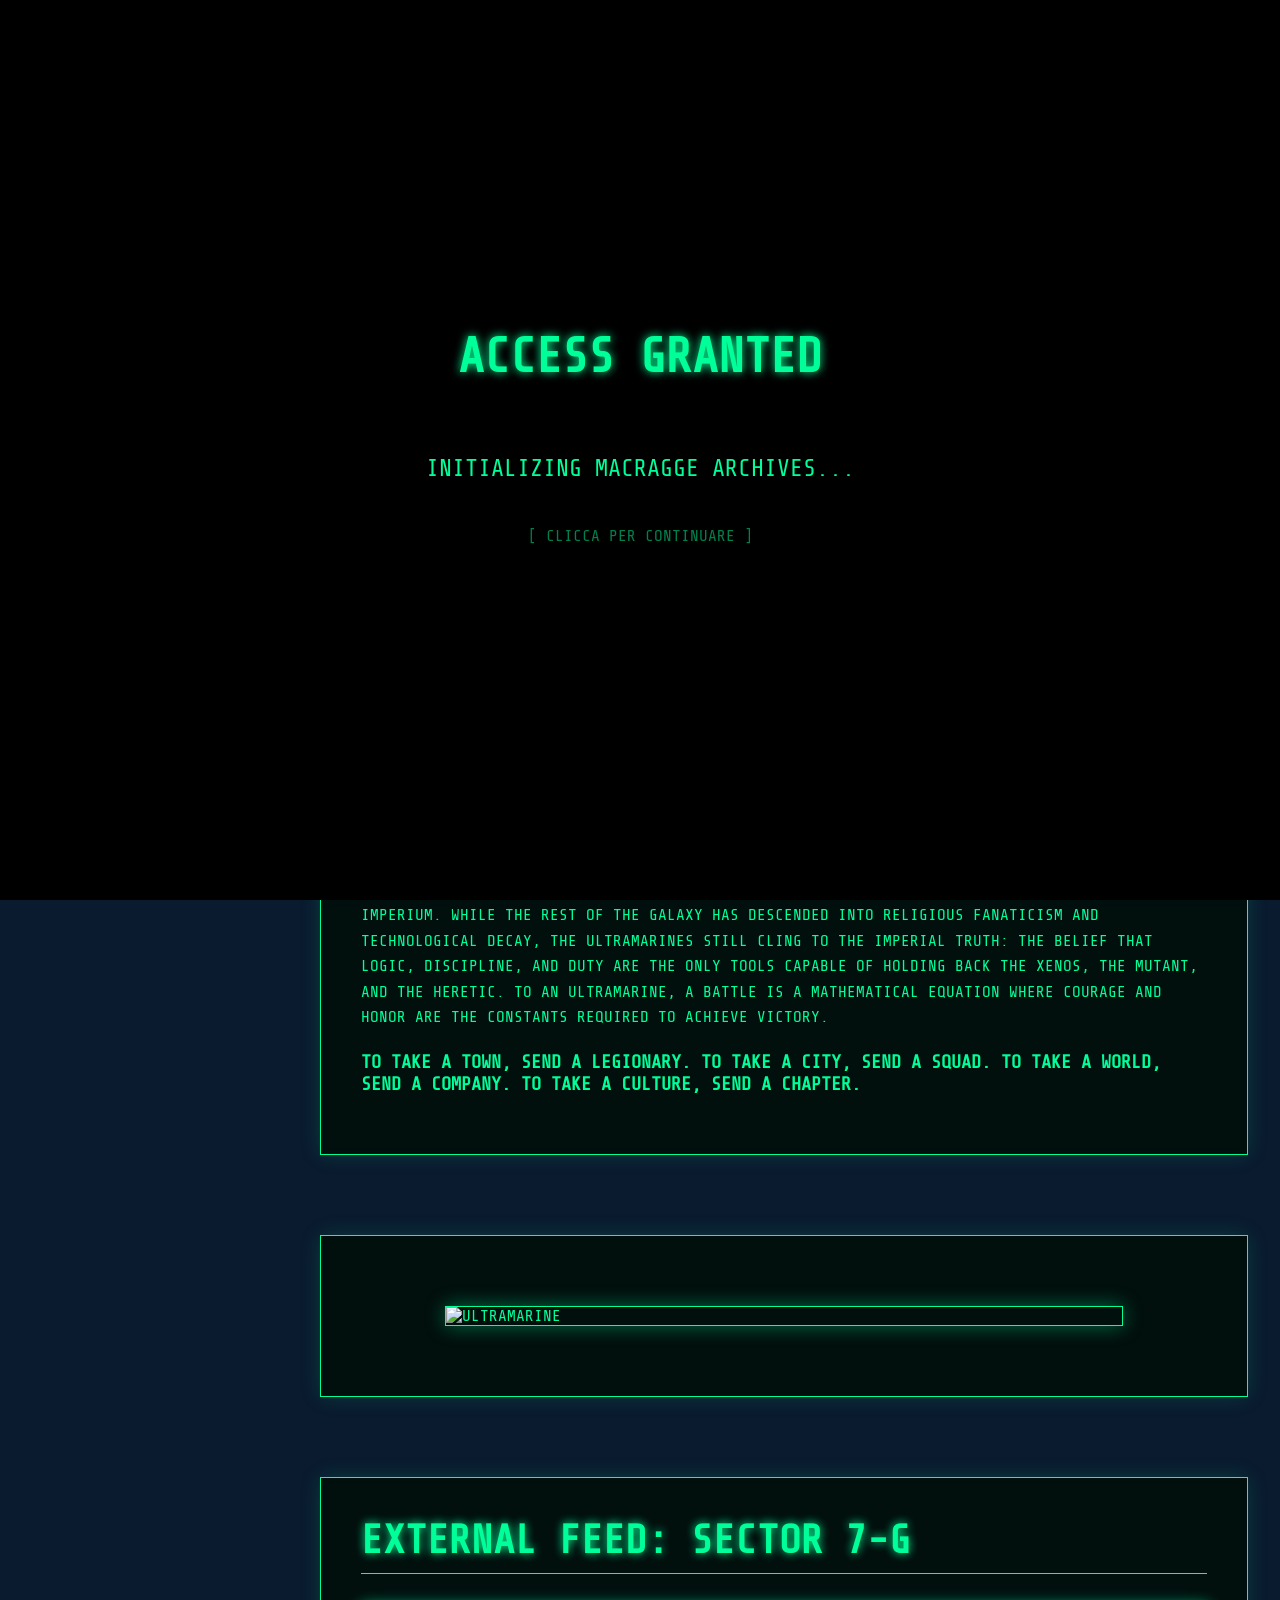
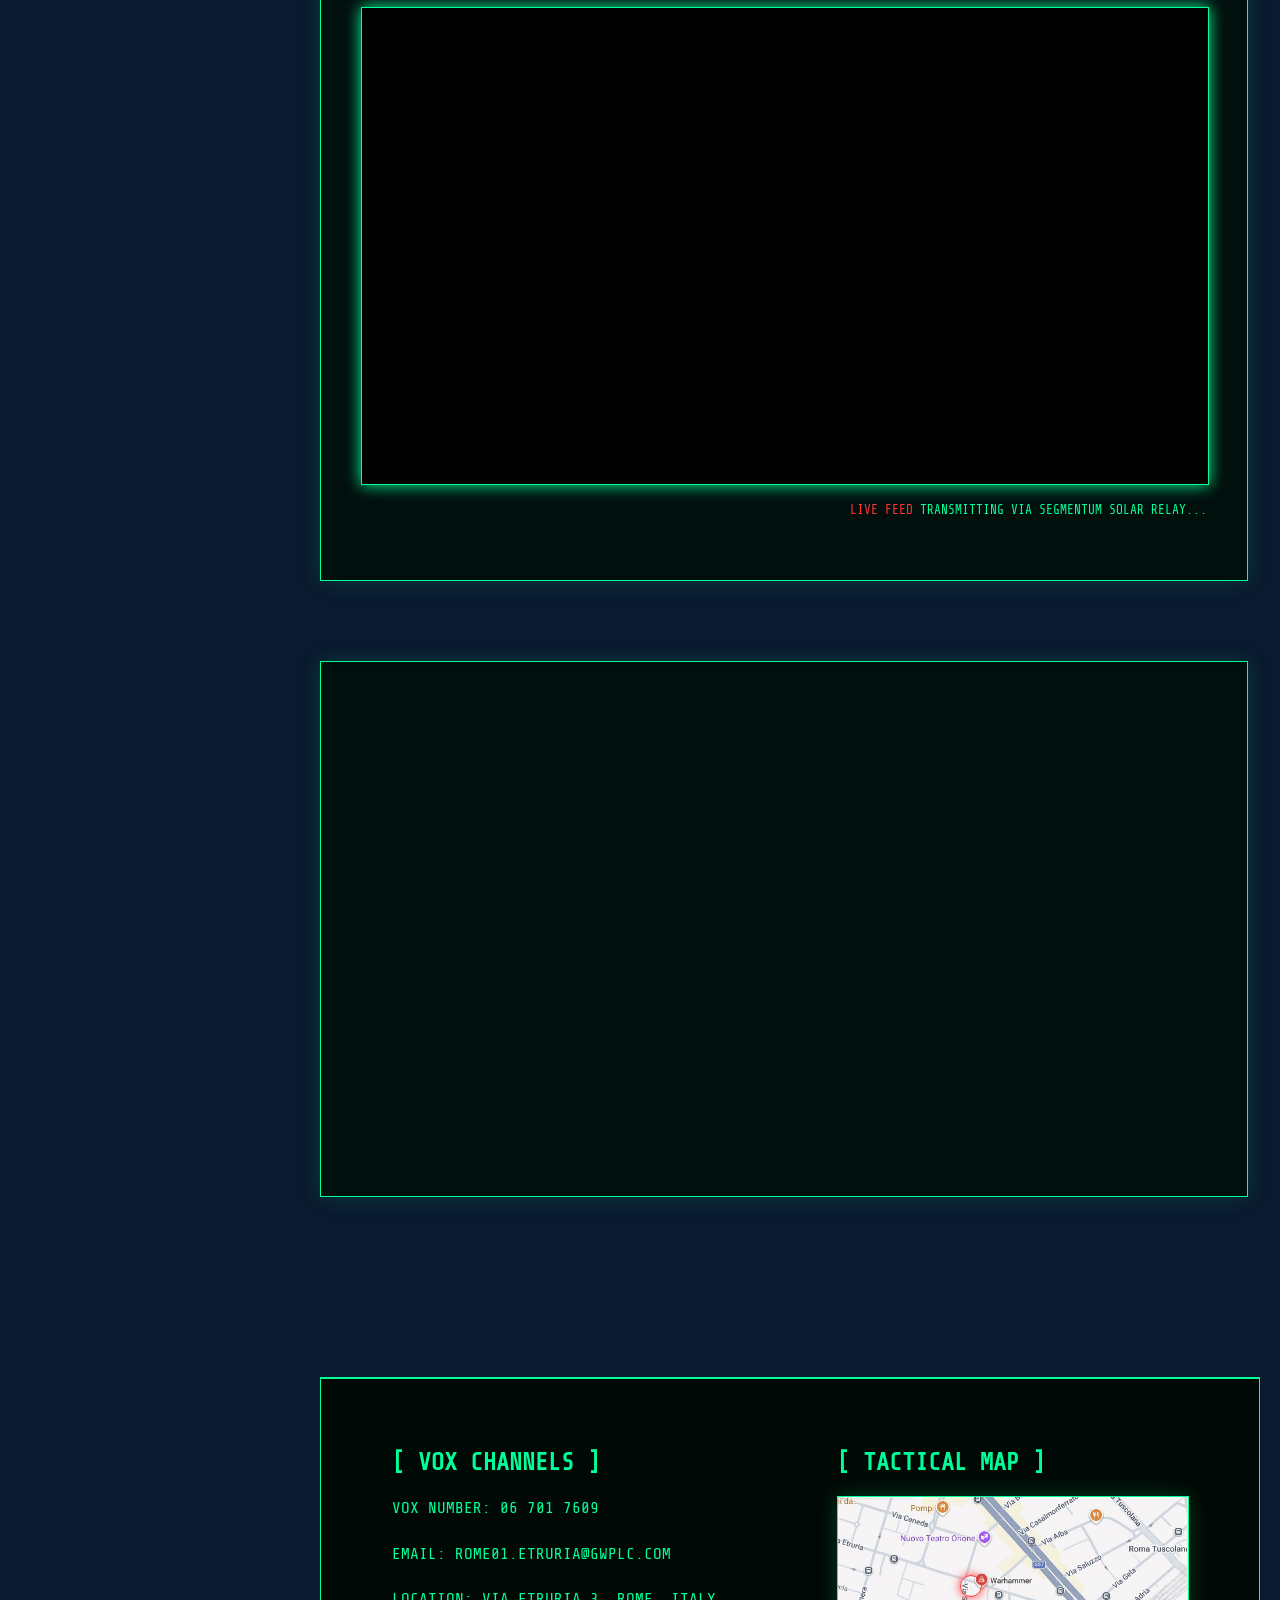
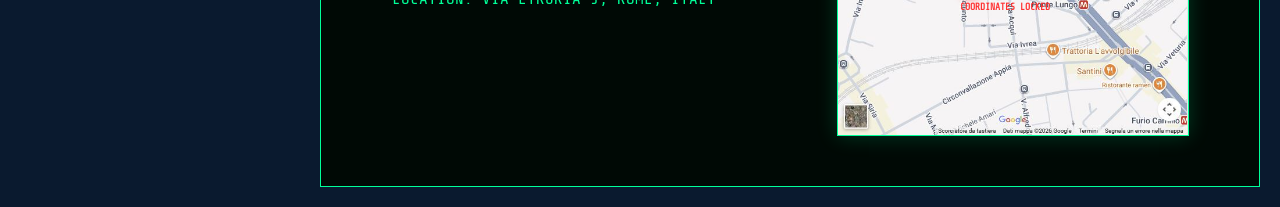
==== commit 778fb1a2: "Update index.html" ====
--- a/index.html
+++ b/index.html
@@ -63,12 +63,14 @@
             allowfullscreen>
         </iframe> 
     </div>
-
     <p class="video-footer">
         <span class="status-blink">LIVE FEED</span> 
         Transmitting via Segmentum Solar Relay...
     </p>
 </article>
+		<article class="data-slate">
+		<iframe src="https://www.google.com/maps/embed?pb=!1m18!1m12!1m3!1d7472.878706908126!2d12.512754638095656!3d41.88026748198508!2m3!1f0!2f0!3f0!3m2!1i1024!2i768!4f13.1!3m3!1m2!1s0x132f61eef6b1295f%3A0xec90a0daf5223226!2sWarhammer!5e1!3m2!1sit!2sit!4v1776610952274!5m2!1sit!2sit" width="600" height="450" style="border:0;" allowfullscreen="" loading="lazy" referrerpolicy="no-referrer-when-downgrade"></iframe>
+		</article>
 
 	<div class="scroll-to-map" onclick="window.scrollTo({top: document.body.scrollHeight, behavior: 'smooth'})">
     <div class="mouse-icon"></div>
--- a/style.css
+++ b/style.css
@@ -617,164 +617,238 @@
     }
 }
 
-/* --- ENEMY PAGE HOSTILE OVERRIDE --- */
-
-/* 1. Body and Scanline Variation */
+/* --- THE ENEMY RED OVERRIDE --- */
+
+/* 1. Base Colors & Scanlines */
 body.bg-enemies {
-    --ultra-glow: #ff3333; /* Hostile Red */
-    background-color: #0d0000;
+    --ultra-glow: #ff3333;
+    --ultra-bg: rgba(10, 0, 0, 0.95);
+    background-color: #050000;
 }
 
 body.bg-enemies::before {
-    background: linear-gradient(rgba(18, 0, 0, 0) 50%, rgba(255, 0, 0, 0.05) 50%);
+    background: linear-gradient(rgba(18, 0, 0, 0) 50%, rgba(255, 51, 51, 0.05) 50%);
     background-size: 100% 4px;
 }
 
-/* 2. Warning Splash Screen */
+/* 2. Red Data Slates */
+body.bg-enemies .data-slate {
+    border-color: #ff3333 !important;
+    box-shadow: 0 0 20px rgba(255, 51, 51, 0.2) !important;
+    background: var(--ultra-bg);
+}
+
+body.bg-enemies h1, body.bg-enemies h3 {
+    color: #ff3333 !important;
+    text-shadow: 0 0 10px #ff3333;
+    border-bottom: 1px solid #ff3333 !important;
+}
+body.bg-enemies h2 {
+    text-shadow: 0 0 10px #ff3333;
+    border-bottom: 1px solid #ff3333 !important;
+}
+/* 3. The Red Menu */
+body.bg-enemies .codex-menu {
+    border: 1px solid #ff3333 !important;
+    background: rgba(0, 0, 0, 0.95) !important;
+    box-shadow: 0 0 20px rgba(255, 51, 51, 0.2) !important;
+}
+
+body.bg-enemies .menu-header {
+    background: rgba(255, 51, 51, 0.1) !important;
+    color: #ff3333 !important;
+    border-bottom: #ff3333 !important;
+}
+
+body.bg-enemies .menu-content a {
+    color: #ff6666 !important;
+    border-bottom: 1px solid rgba(255, 51, 51, 0.1);
+}
+
+body.bg-enemies .menu-content a:hover {
+    background: #ff3333 !important;
+    color: #000 !important;
+}
+
+/* The "Fourth Voice" Red Link Highlight */
+.menu-enemy-link {
+    color: #ff0000 !important;
+    font-weight: bold;
+    text-shadow: 0 0 5px #ff0000;
+}
+
+/* 4. Enemy Dossier Layout */
+.enemy-entry h2 {
+    background: #ff3333;
+    color: #000 !important;
+    display: inline-block;
+    padding: 2px 15px;
+    margin-bottom: 15px;
+    border: none !important;
+}
+
+.enemy-content {
+    display: flex;
+    flex-wrap: wrap;
+    gap: 20px;
+    align-items: flex-start;
+}
+
+.threat-img {
+    width: 250px;
+    border: 1px solid #ff3333;
+    filter: grayscale(1) sepia(1) hue-rotate(-50deg) brightness(0.7);
+    transition: 0.3s;
+}
+
+.threat-img:hover {
+    filter: none;
+    box-shadow: 0 0 15px #ff3333;
+}
+
+.threat-data {
+    flex: 1;
+    min-width: 280px;
+}
+
+/* Red Splash Screen */
 #notifica-rosso {
     position: fixed;
     top: 0; left: 0; width: 100%; height: 100%;
-    background: radial-gradient(circle, #2a0000 0%, #000 100%);
+    background: black;
     z-index: 999999;
     display: flex;
     flex-direction: column;
     justify-content: center;
     align-items: center;
     cursor: pointer;
-    border: 15px solid #ff3333;
-}
-
-.alert-text {
-    font-size: 4rem !important;
-    color: #ff3333 !important;
-    text-shadow: 0 0 20px #ff3333;
-    border: none !important;
-}
-
+    border: 10px solid #ff3333;
+}
+/* The outer container (the "empty" bar) */
 .loading-bar-red {
-    width: 300px;
-    height: 3px;
-    background: #110000;
+    width: 350px;           /* Length of the bar */
+    height: 6px;            /* Thickness */
+    background: #220000;    /* Dark red background */
     border: 1px solid #ff3333;
+    position: relative;
+    overflow: hidden;       /* Keeps the fill inside the borders */
     margin: 20px 0;
 }
 
+/* The inner moving part */
 .loading-bar-red .fill {
-    width: 100%;
     height: 100%;
+    width: 0%;              /* Starts empty */
     background: #ff3333;
-    animation: load-warn 1.5s ease-in-out;
-}
-
-/* 3. Data Slate Red Styling */
-body.bg-enemies .data-slate {
-    border: 1px solid #ff3333 !important;
-    box-shadow: 0 0 30px rgba(255, 51, 51, 0.15) !important;
-    background: rgba(15, 0, 0, 0.9);
-}
-
-body.bg-enemies h1 {
-    color: #ff3333 !important;
-    border-bottom: 2px solid #ff3333 !important;
-}
-
-/* 4. Enemy Dossier Layout */
-.enemy-entry {
-    margin-bottom: 60px;
-    border-left: 3px solid #ff3333;
-    padding-left: 25px;
-    position: relative;
-}
-
-.enemy-entry h2 {
-    color: #000 !important;
+    box-shadow: 0 0 15px #ff3333; /* Glow effect */
+    animation: load-enemies 3s ease-in-out forwards; /* 3-second load */
+}
+
+/* The Animation */
+@keyframes load-enemies {
+    0% { width: 0%; }
+    20% { width: 10%; }
+    50% { width: 80%; }
+    100% { width: 100%; } /* Stays full at the end */
+}
+
+/* --- GLOBAL IMAGE INTERACTION: GROW ON HOVER --- */
+
+/* 1. Base State (applies to all interactive images) */
+.slate-image-right, 
+.mini-card img, 
+.threat-img {
+    transition: transform 0.4s ease-in-out, box-shadow 0.4s ease-in-out; /* Controls smoothness of growth */
+    cursor: pointer; /* Changes mouse cursor to a hand to show interactivity */
+}
+
+/* 2. Hover State (where the growth happens) */
+.slate-image-right:hover, 
+.mini-card img:hover, 
+.threat-img:hover {
+    transform: scale(1.20) translateY(-5px); /* Grows by 20% and lifts slightly */
+    z-index: 100; /* Ensures it grows ABOVE surrounding text, not behind it */
+    position: relative; /* Required for z-index to work on static elements */
+}
+body.bg-primarch .slate-image-right:hover {
+    box-shadow: rgb(121, 192, 255) !important
+}
+/* 3. Specific Overrides for the Enemy Page (Red Glow) */
+body.bg-enemies .threat-img:hover {
+    box-shadow: 0 0 30px rgba(255, 51, 51, 0.6) !important; /* Intense red glow on grow */
+}
+
+/* --- RED MOUSE NAVIGATOR (CLEAN VERSION) --- */
+
+.scroll-to-enemy {
+    position: fixed;
+    bottom: 30px;
+    right: 30px;
+    display: flex;
+    flex-direction: column;
+    align-items: center;
+    gap: 8px;
+    cursor: pointer;
+    z-index: 1000;
+    transition: all 0.3s ease;
+}
+
+/* The Mouse Body */
+.mouse-icon-red {
+    width: 20px;
+    height: 32px;
+    border: 2px solid #ff3333;
+    border-radius: 10px;
+    position: relative;
+    background: rgba(0, 0, 0, 0.5);
+    box-shadow: 0 0 10px rgba(255, 51, 51, 0.3);
+}
+
+/* The Scrolling Dot */
+.mouse-icon-red::before {
+    content: '';
+    width: 3px;
+    height: 6px;
     background: #ff3333;
-    display: inline-block;
-    padding: 5px 20px;
-    transform: skew(-15deg);
-    margin-bottom: 20px;
-}
-
-.enemy-content {
-    display: flex;
-    flex-wrap: wrap;
-    gap: 30px;
-}
-
-.threat-img {
-    width: 280px;
-    border: 1px solid #ff3333;
-    /* RED TACTICAL FILTER */
-    filter: grayscale(1) sepia(1) hue-rotate(-50deg) brightness(0.7);
-    transition: 0.4s;
-}
-
-.threat-img:hover {
-    filter: grayscale(0) sepia(0) brightness(1);
+    position: absolute;
+    left: 50%;
+    top: 6px;
+    transform: translateX(-50%);
+    border-radius: 2px;
+    animation: scroll-red-anim 1.5s infinite;
+    box-shadow: 0 0 5px #ff3333;
+}
+
+/* Navigator Text */
+.scroll-to-enemy span {
+    font-family: 'Share Tech Mono', monospace;
+    font-size: 0.65rem;
+    color: #ff3333;
+    letter-spacing: 1px;
+    text-transform: uppercase;
+    text-shadow: 0 0 5px #ff3333;
+}
+
+/* Hover Effects */
+.scroll-to-enemy:hover {
+    transform: translateY(-3px);
+}
+
+.scroll-to-enemy:hover .mouse-icon-red {
     box-shadow: 0 0 15px #ff3333;
 }
 
-.threat-data {
-    flex: 1;
-    min-width: 300px;
-}
-
-.threat-data p {
-    color: #ffb3b3 !important; /* Soft red for easier reading */
-    border-bottom: 1px dashed rgba(255, 51, 51, 0.3);
-    padding-bottom: 10px;
-}
-
-@keyframes load-warn {
-    0% { width: 0; }
-    100% { width: 100%; }
-}
-
-.click-to-proceed {
-    font-size: 0.8rem;
-    letter-spacing: 3px;
-    color: #ff3333;
-}
-
-/* --- UNIVERSAL MENU RULE: THE RED VOICE --- */
-.menu-content a.menu-enemy-link {
-    color: #ff3333 !important;
-    border-left: 3px solid #ff3333;
-    font-weight: bold;
-}
-
-.menu-content a.menu-enemy-link:hover {
-    background: #ff3333 !important;
-    color: #000 !important;
-    box-shadow: 0 0 15px #ff3333 !important;
-}
-
-/* --- THE HOSTILE MENU THEME (When on bg-enemies page) --- */
-body.bg-enemies .codex-menu {
-    border: 1px solid #ff3333 !important;
-    background: rgba(10, 0, 0, 0.95) !important; /* Deep black-red */
-    box-shadow: 0 0 15px rgba(255, 51, 51, 0.4) !important;
-}
-
-body.bg-enemies .menu-header {
-    background: rgba(255, 51, 51, 0.15) !important;
-    color: #ff3333 !important;
-    border-bottom: 1px solid #ff3333 !important;
-}
-
-body.bg-enemies .menu-content a {
-    color: #ff9999; /* Slightly softer red for standard links */
-    border-bottom: 1px solid rgba(255, 51, 51, 0.2);
-}
-
-body.bg-enemies .menu-content a:hover {
-    background: #ff3333 !important;
-    color: #000 !important;
-}
-
-/* Ensure the fourth link stays "Danger Red" even on the enemy page */
-body.bg-enemies .menu-content a.menu-enemy-link {
-    background: rgba(255, 51, 51, 0.1);
-    color: #ff0000 !important;
-    text-shadow: 0 0 5px #ff0000;
-}
+/* Animation Logic */
+@keyframes scroll-red-anim {
+    0% { 
+        opacity: 0; 
+        transform: translateX(-50%) translateY(0); 
+    }
+    30% { 
+        opacity: 1; 
+    }
+    100% { 
+        opacity: 0; 
+        transform: translateX(-50%) translateY(12px); 
+    }
+}
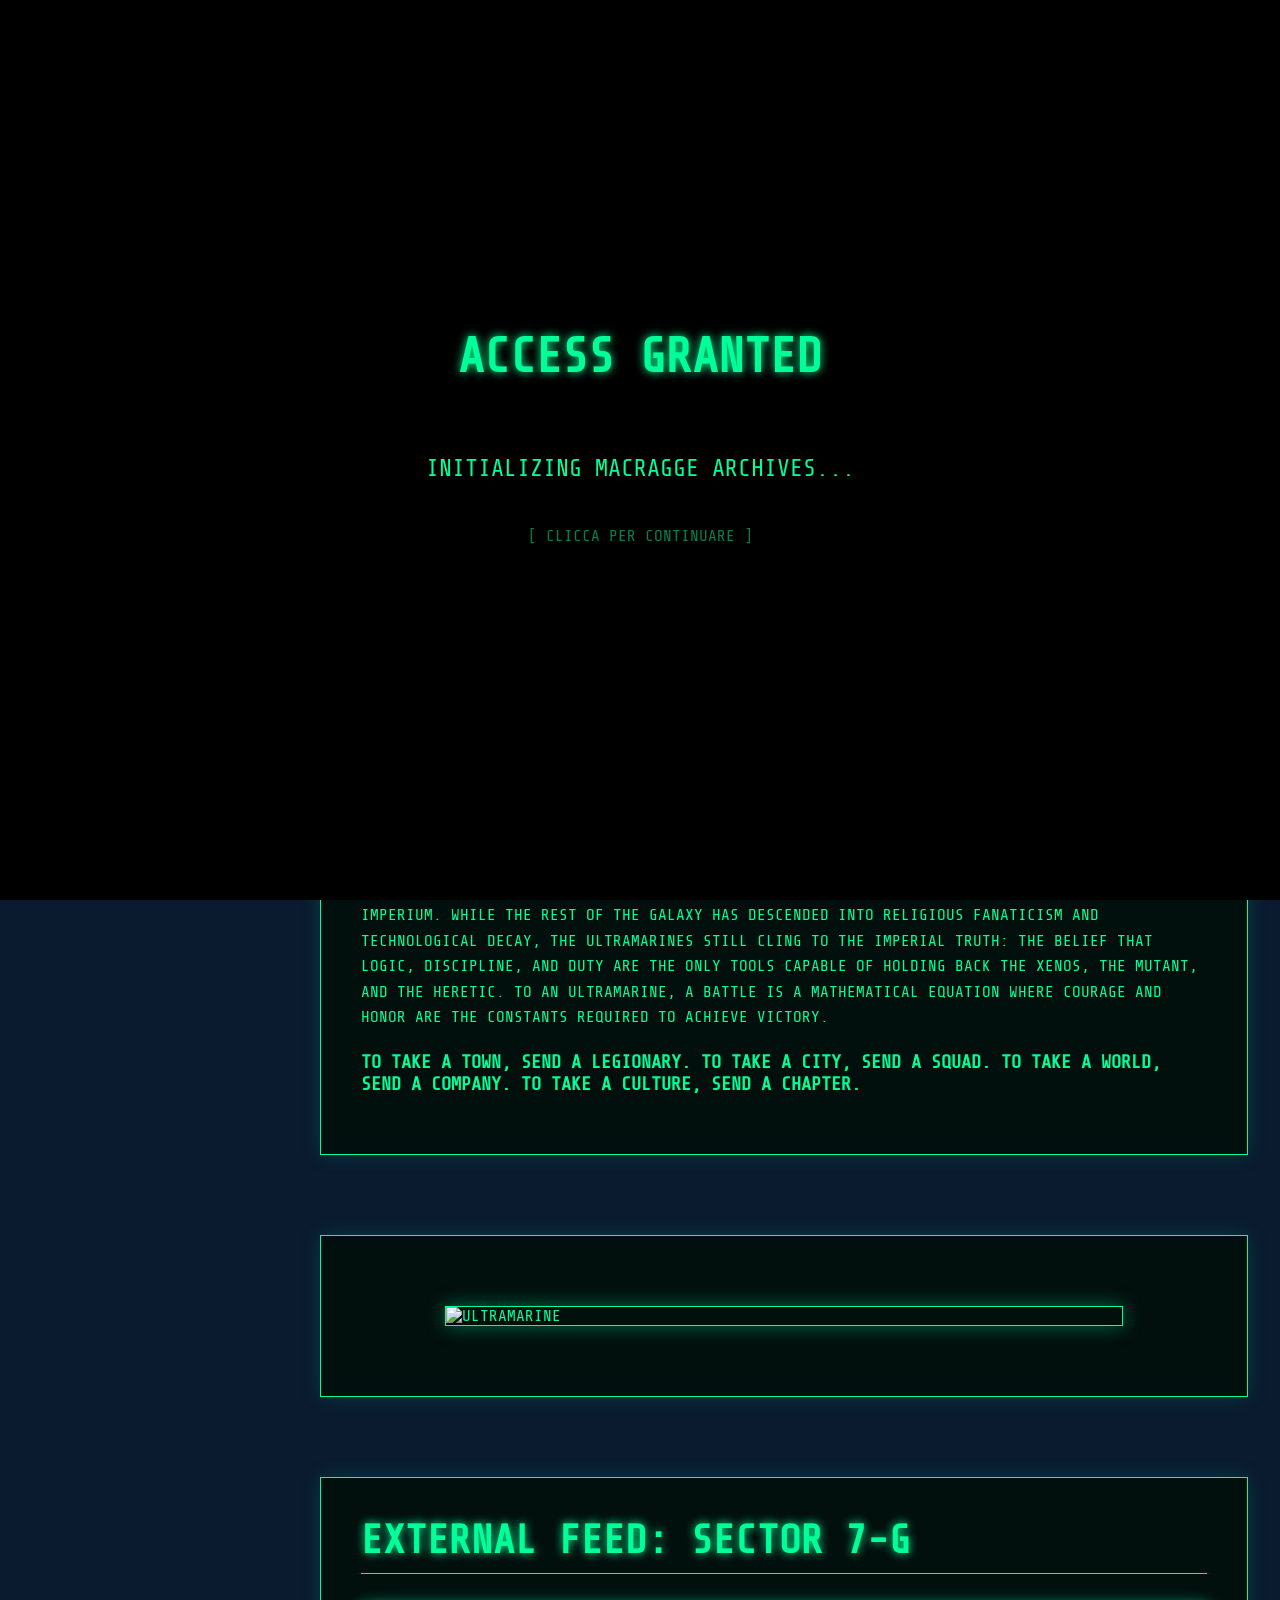
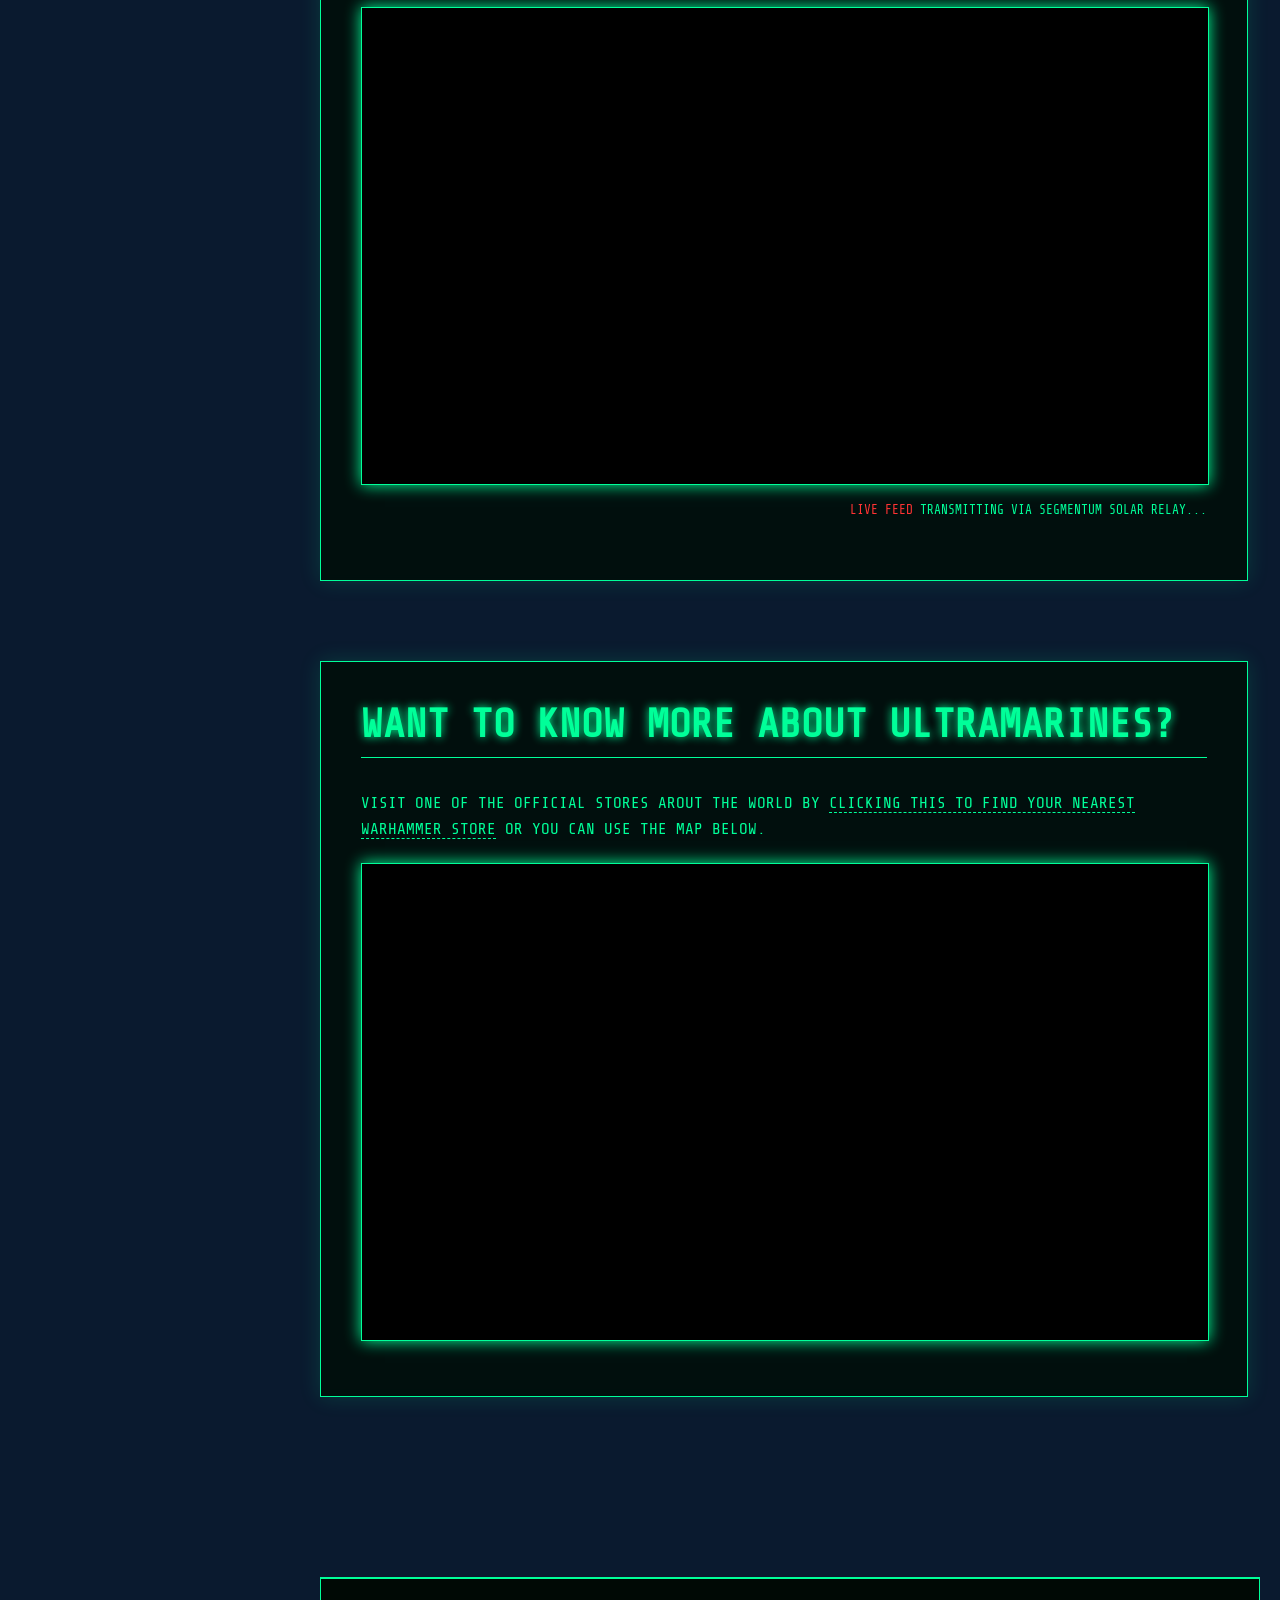
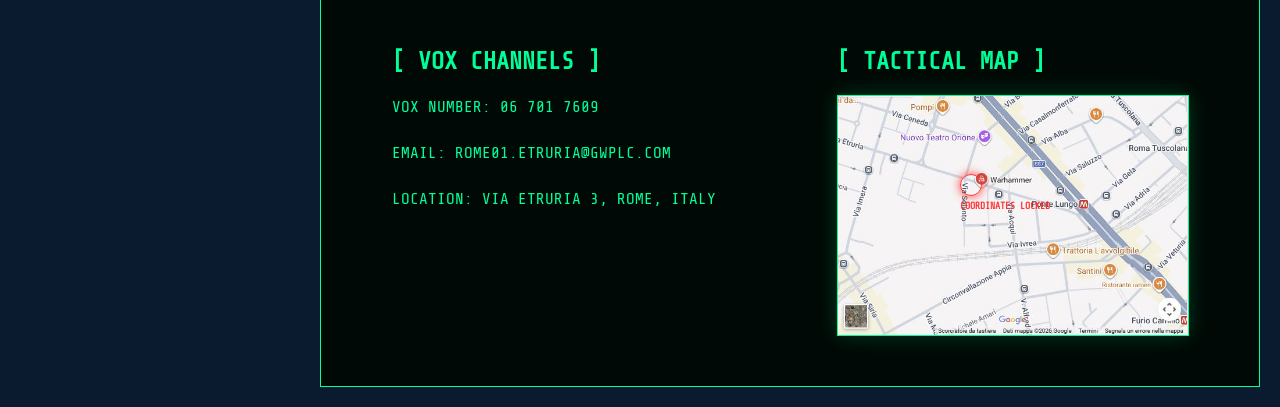
==== commit 027b7bc5: "Update index.html" ====
--- a/index.html
+++ b/index.html
@@ -69,7 +69,11 @@
     </p>
 </article>
 		<article class="data-slate">
+			<h1>Want to know more about Ultramarines?</h1>
+			<p>Visit one of the official stores arout the world by <a href="https://www.warhammer.com/en-WW/store-finder?srsltid=AfmBOopli04Lag8SPphQydCEyqJsBoh6NBHeQymHcY2Vy1QJ8A-XJJ7c">clicking this to find your nearest Warhammer Store</a> or you can use the map below.</p>
+			<div class="video-aspect-ratio">
 		<iframe src="https://www.google.com/maps/embed?pb=!1m18!1m12!1m3!1d7472.878706908126!2d12.512754638095656!3d41.88026748198508!2m3!1f0!2f0!3f0!3m2!1i1024!2i768!4f13.1!3m3!1m2!1s0x132f61eef6b1295f%3A0xec90a0daf5223226!2sWarhammer!5e1!3m2!1sit!2sit!4v1776610952274!5m2!1sit!2sit" width="600" height="450" style="border:0;" allowfullscreen="" loading="lazy" referrerpolicy="no-referrer-when-downgrade"></iframe>
+		</div>
 		</article>
 
 	<div class="scroll-to-map" onclick="window.scrollTo({top: document.body.scrollHeight, behavior: 'smooth'})">
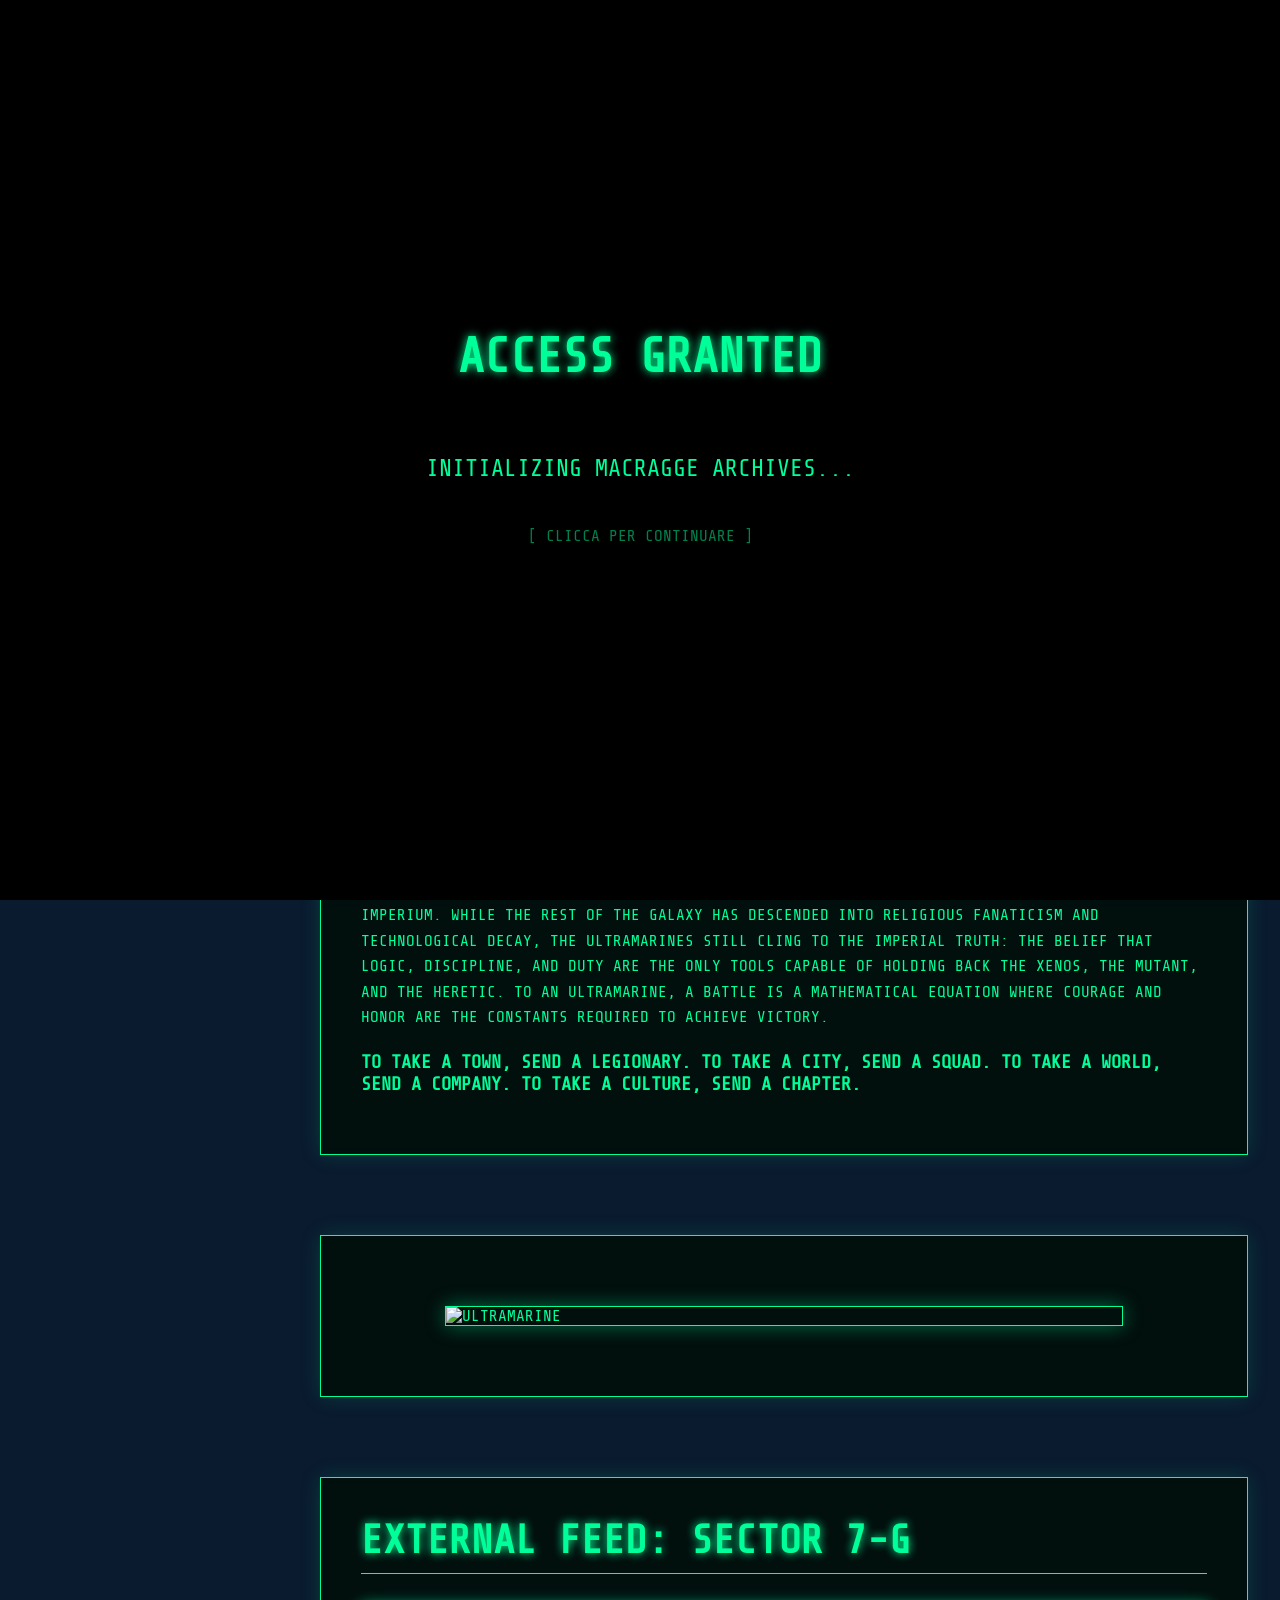
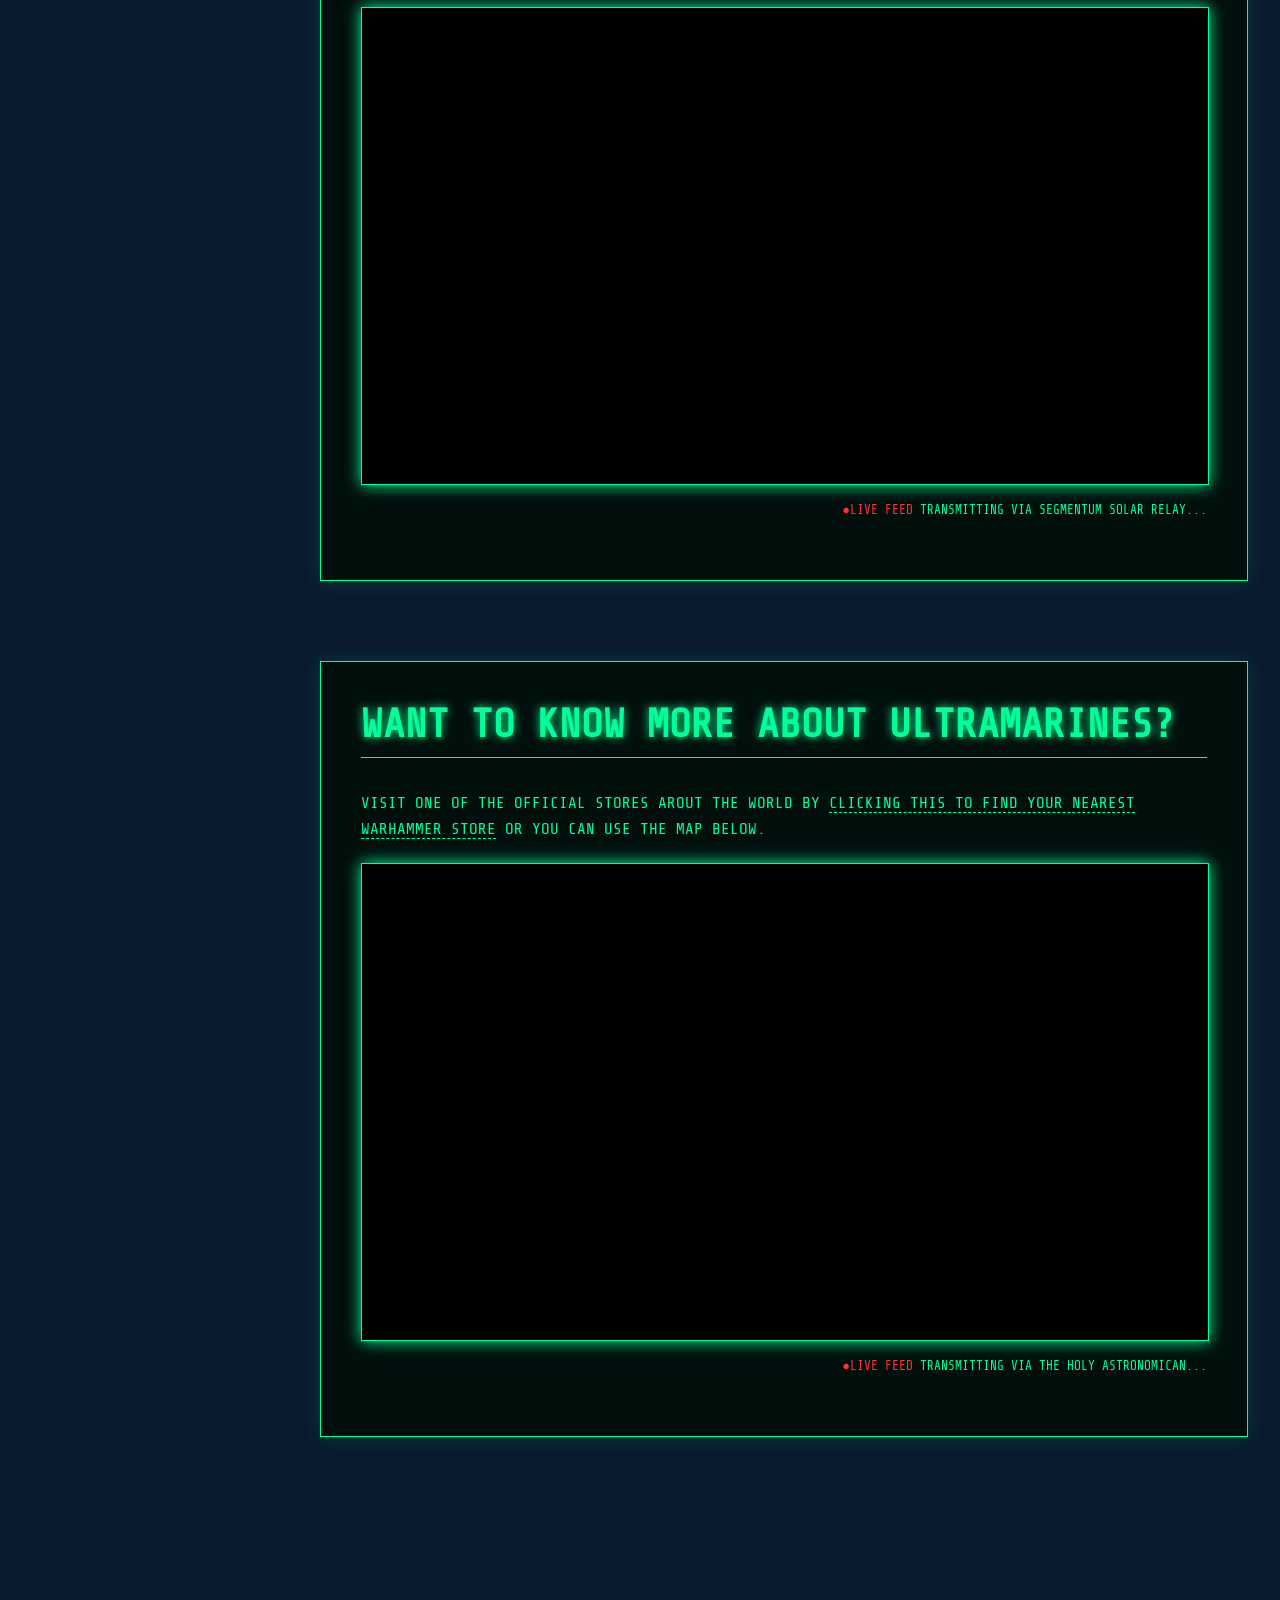
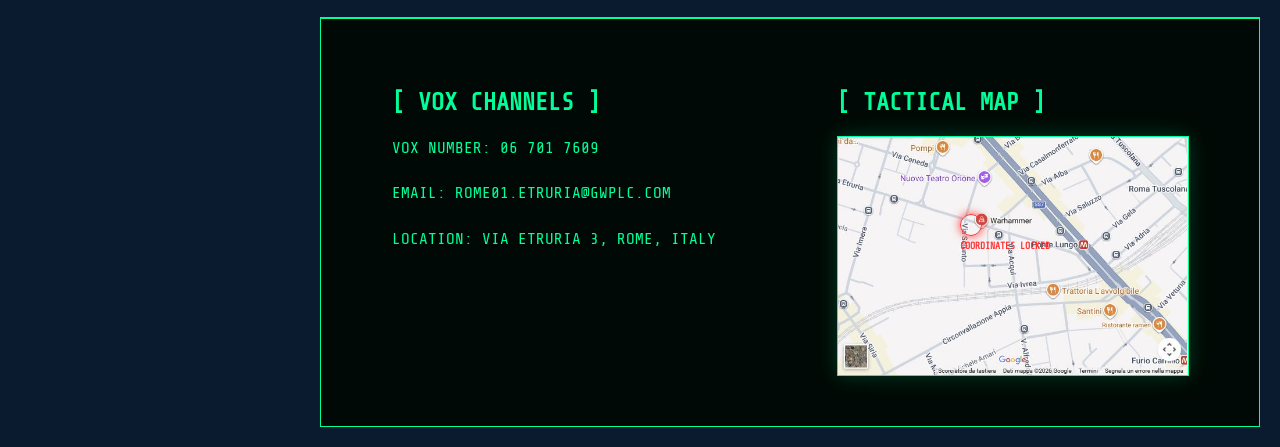
==== commit 45c44322: "Update index.html" ====
--- a/index.html
+++ b/index.html
@@ -64,7 +64,7 @@
         </iframe> 
     </div>
     <p class="video-footer">
-        <span class="status-blink">LIVE FEED</span> 
+        <span class="status-blink">●LIVE FEED</span> 
         Transmitting via Segmentum Solar Relay...
     </p>
 </article>
@@ -72,8 +72,12 @@
 			<h1>Want to know more about Ultramarines?</h1>
 			<p>Visit one of the official stores arout the world by <a href="https://www.warhammer.com/en-WW/store-finder?srsltid=AfmBOopli04Lag8SPphQydCEyqJsBoh6NBHeQymHcY2Vy1QJ8A-XJJ7c">clicking this to find your nearest Warhammer Store</a> or you can use the map below.</p>
 			<div class="video-aspect-ratio">
-		<iframe src="https://www.google.com/maps/embed?pb=!1m18!1m12!1m3!1d7472.878706908126!2d12.512754638095656!3d41.88026748198508!2m3!1f0!2f0!3f0!3m2!1i1024!2i768!4f13.1!3m3!1m2!1s0x132f61eef6b1295f%3A0xec90a0daf5223226!2sWarhammer!5e1!3m2!1sit!2sit!4v1776610952274!5m2!1sit!2sit" width="600" height="450" style="border:0;" allowfullscreen="" loading="lazy" referrerpolicy="no-referrer-when-downgrade"></iframe>
+		<iframe src="https://www.google.com/maps/d/u/0/embed?mid=1-EE7nUSjkBCBcvREnKvjV_etAjA9iY4&ehbc=2E312F&noprof=1" width="640" height="480"></iframe>
 		</div>
+			<p class="video-footer">
+        <span class="status-blink">●LIVE FEED</span> 
+        Transmitting via the Holy Astronomican...
+    </p>
 		</article>
 
 	<div class="scroll-to-map" onclick="window.scrollTo({top: document.body.scrollHeight, behavior: 'smooth'})">
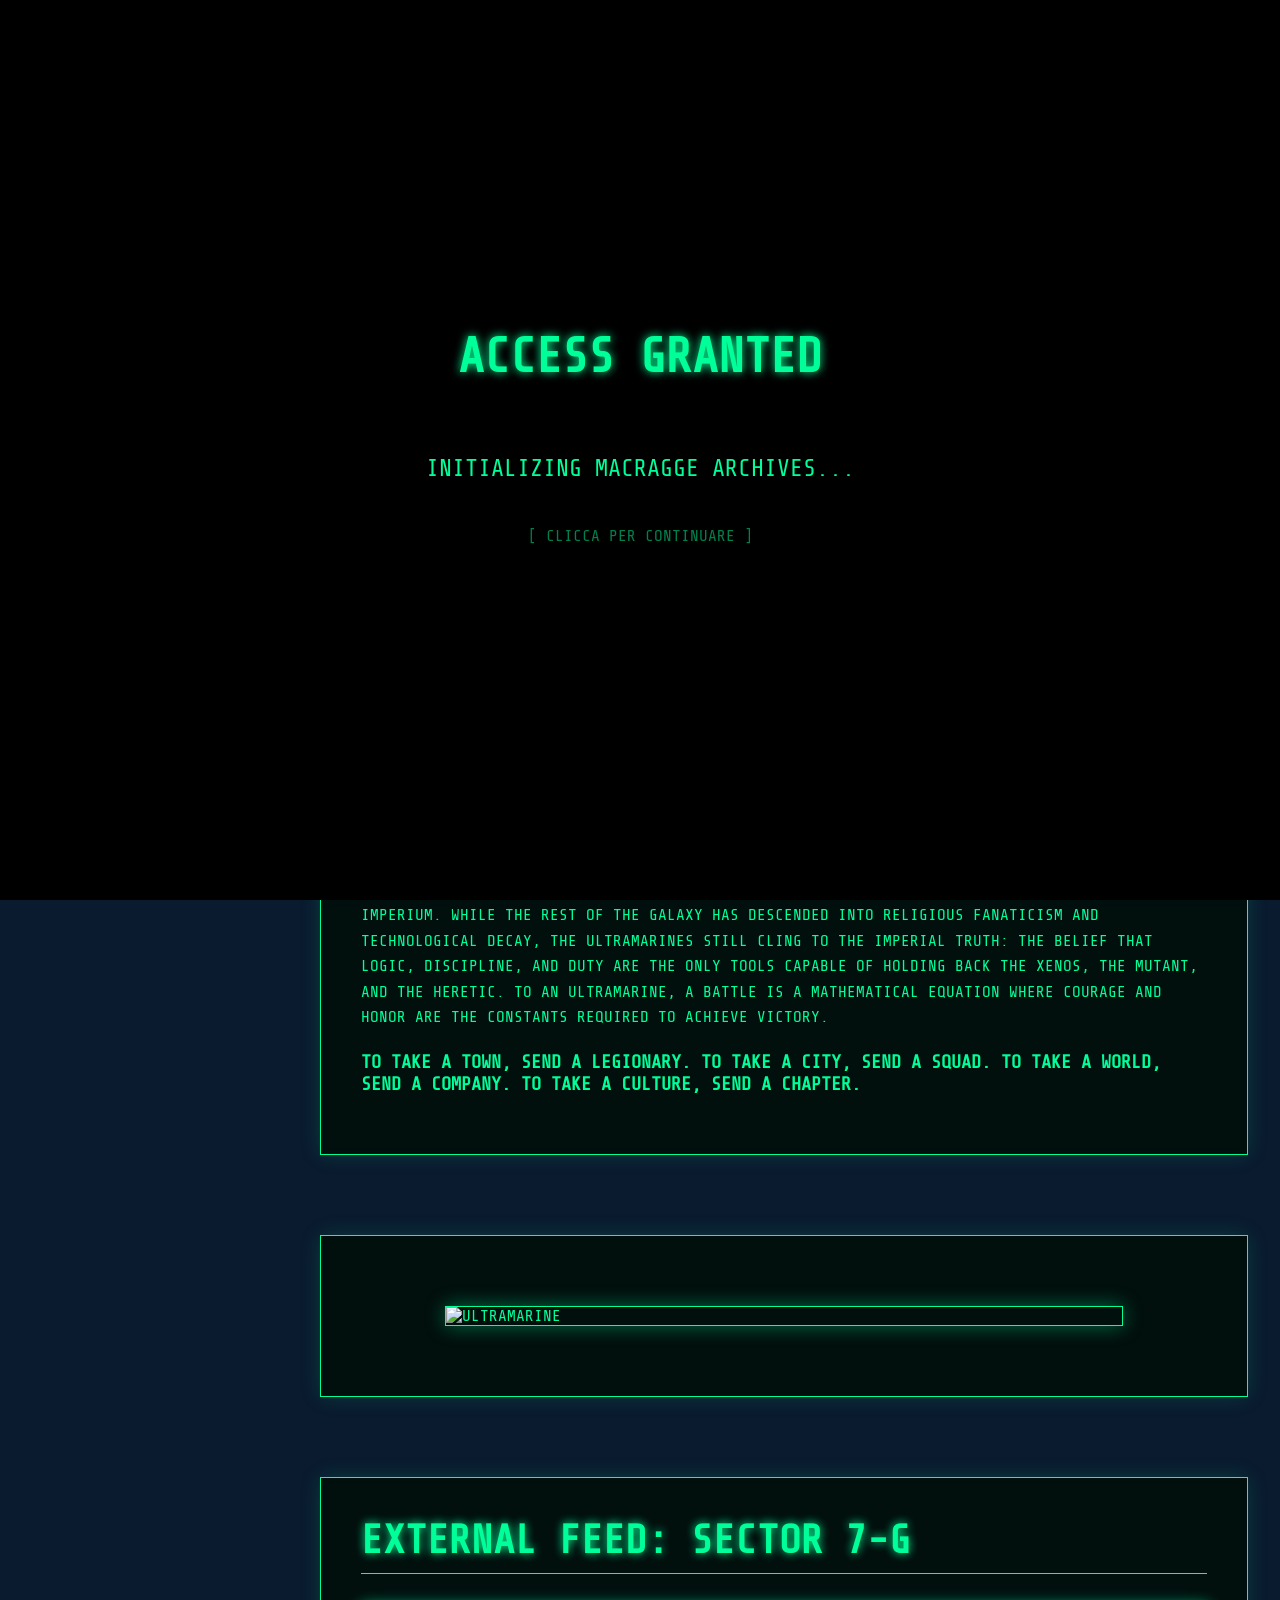
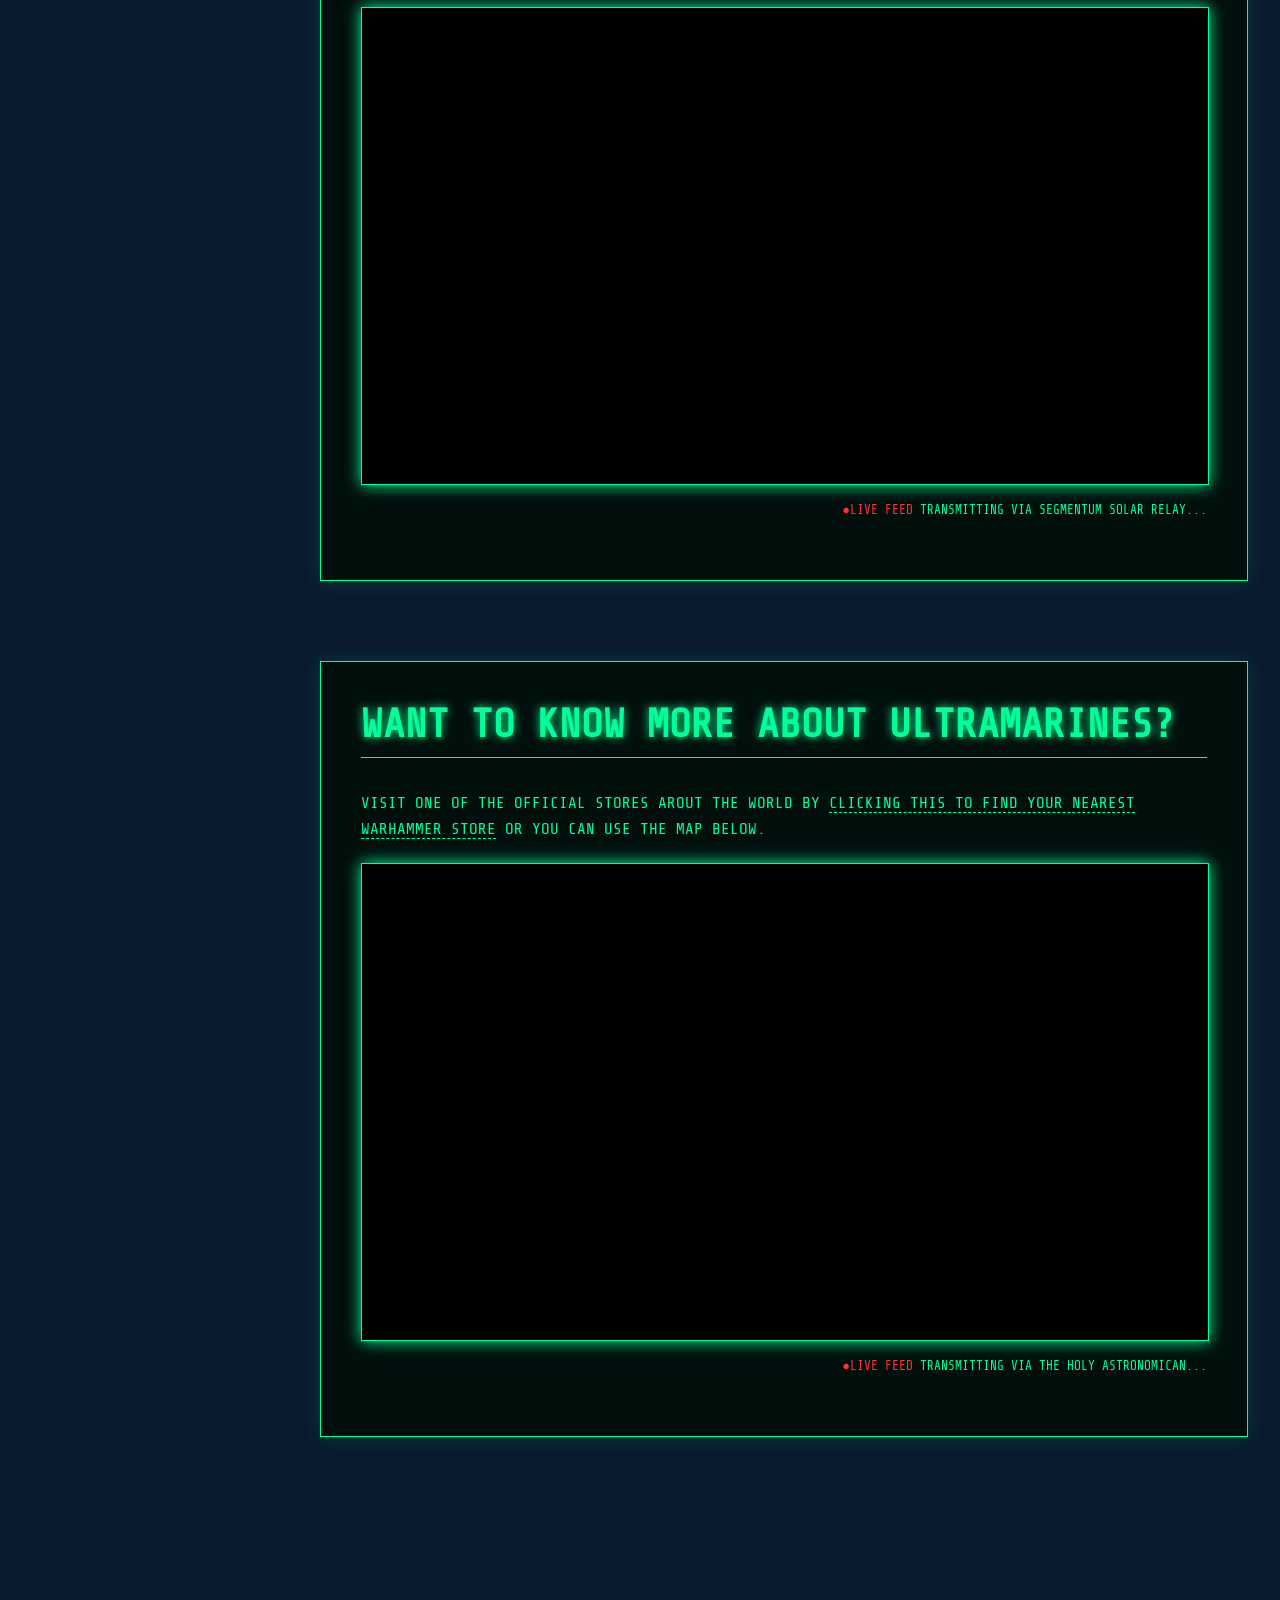
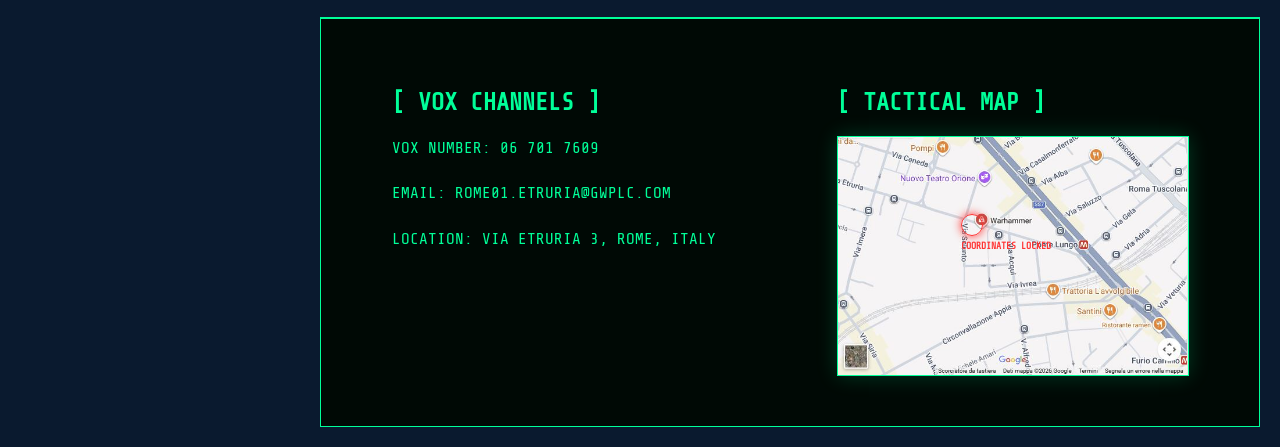
==== commit 4b3a67a1: "Update index.html" ====
--- a/index.html
+++ b/index.html
@@ -24,7 +24,7 @@
                 <li><a href="index.html">> Home</a></li>
                 <li><a href="Roboute Guilliman.html">> The Primarch</a></li>
                 <li><a href="Companies.html">> Companies</a></li>
-				<li><a href="enemies.html">> Enemies of Utramar</a></li>
+				<li><a href="enemies.html">> Enemies of Ultramar</a></li>
             </ul>
         </div>
     </nav>
--- a/style.css
+++ b/style.css
@@ -284,7 +284,11 @@
     background: rgba(0, 94, 184, 0.3);
     border-bottom: 2px solid var(--ultra-gold)!important;
 }
-
+body.bg-primarch .ultra-table td {
+border: 1px solid #005EB8 !important;
+padding: 2px;
+left-padding: 3px;
+}
 /* Layout Grid */
 .cogitator-grid {
     display: flex;
@@ -479,7 +483,7 @@
 /* THE CLICKABLE MARKER (This redirects to your site) */
 .target-link {
     position: absolute;
-    top: 32.6%; left: 35.1%; /* Change these to mark your specific house/location */
+    top: 32.5%; left: 35.3%; /* Change these to mark your specific house/location */
     text-decoration: none;
     cursor: pointer;
 }
